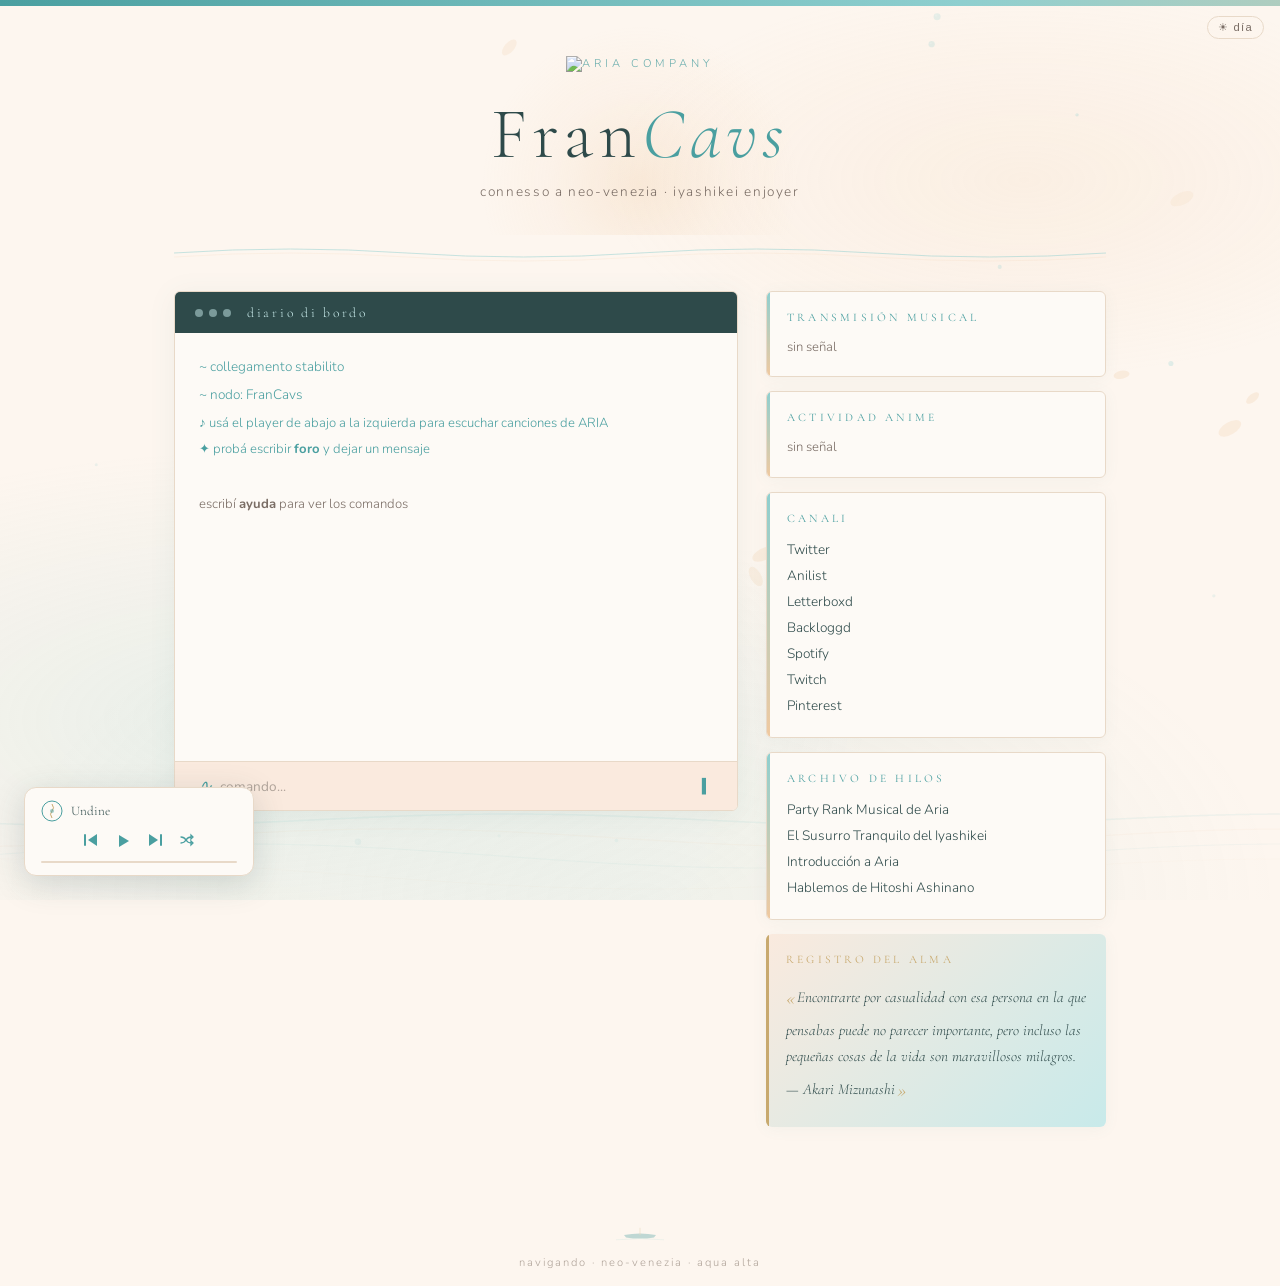
==== index.html @ 3703941d "Versión 1.0.2" ====
<!DOCTYPE html>
<html lang="es">
<head>
<meta charset="UTF-8">
<meta name="viewport" content="width=device-width, initial-scale=1.0">
<title>FranCavs — Neo-Venezia</title>
<link rel="preconnect" href="https://fonts.googleapis.com">
<link rel="preconnect" href="https://fonts.gstatic.com" crossorigin>
<link href="https://fonts.googleapis.com/css2?family=Cormorant+Garamond:ital,wght@0,300;0,400;1,300;1,400&family=Nunito:wght@300;400;600&display=swap" rel="stylesheet">
<style>
/* ── JSONBIN CONFIG (llenala antes de subir) ──────────────────
   1. Creá cuenta en jsonbin.io
   2. Creá un bin con contenido inicial: {"mensajes":[]}
   3. Pegá tu Master Key y el Bin ID abajo
   ─────────────────────────────────────────────────────────── */

/* ── TOKENS ─────────────────────────────────────────────────── */
:root {
  --aqua:       #8ecfcf;
  --aqua-light: #c8eaea;
  --aqua-deep:  #4a9fa0;
  --peach:      #f0c9a0;
  --peach-soft: #faeade;
  --cream:      #fdf6ef;
  --sand:       #e8d9c8;
  --warm-white: #fdfaf6;
  --text:       #3d3530;
  --text-soft:  #7a6d65;
  --text-faint: #b0a49a;
  --gondola:    #2e4a4a;
  --gold:       #c8a96e;

  /* día/noche — se sobreescriben por JS */
  --bg-body:    #fdf6ef;
  --bg-overlay-a: rgba(142,207,207,0.18);
  --bg-overlay-b: rgba(240,201,160,0.15);
  --bg-overlay-c: rgba(142,207,207,0.12);
}
body.noche {
  --cream:      #0d1b2e;
  --warm-white: #112240;
  --sand:       #1e3a5f;
  --peach-soft: #0f1e33;
  --text:       #e8f4f8;
  --text-soft:  #a8cfe0;
  --text-faint: #5a90b8;
  --gondola:    #071525;
  --aqua:       #64b8d4;
  --aqua-light: #9dd4e8;
  --aqua-deep:  #4aa8c8;
  --peach:      #d4a87a;
  --gold:       #d4b06a;
  --bg-overlay-a: rgba(13,50,100,0.4);
  --bg-overlay-b: rgba(8,30,60,0.35);
  --bg-overlay-c: rgba(5,20,50,0.3);
}

*, *::before, *::after { box-sizing: border-box; margin: 0; padding: 0; }
html { scroll-behavior: smooth; }

body {
  background: var(--cream);
  color: var(--text);
  font-family: 'Nunito', sans-serif;
  font-weight: 300;
  min-height: 100vh;
  overflow-x: hidden;
  position: relative;
  transition: background 1.5s ease, color 1.5s ease;
}
body::before {
  content: "";
  position: fixed; inset: 0;
  background:
    radial-gradient(ellipse 80% 50% at 20% 80%, var(--bg-overlay-a) 0%, transparent 60%),
    radial-gradient(ellipse 60% 40% at 80% 20%, var(--bg-overlay-b) 0%, transparent 55%),
    radial-gradient(ellipse 100% 80% at 50% 100%, var(--bg-overlay-c) 0%, transparent 50%);
  pointer-events: none;
  z-index: 0;
  transition: background 1.5s ease;
}

/* ── PARTICLES ──────────────────────────────────────────────── */
#particleCanvas {
  position: fixed; inset: 0;
  pointer-events: none; z-index: 1;
}

/* ── BOOT ───────────────────────────────────────────────────── */
#boot {
  position: fixed; inset: 0;
  background: var(--gondola);
  z-index: 9999;
  display: flex; flex-direction: column;
  align-items: center; justify-content: center; gap: 24px;
  transition: opacity 1.2s ease;
}
#boot.fade-out { opacity: 0; pointer-events: none; }
.boot-gondola { width: 120px; opacity: 0; animation: floatIn 1s ease 0.3s forwards; }
.boot-text {
  color: var(--aqua-light);
  font-family: 'Cormorant Garamond', serif;
  font-size: 1.1rem; letter-spacing: 0.3em; text-transform: lowercase;
  opacity: 0; animation: floatIn 1s ease 0.8s forwards;
}
.boot-sub {
  color: var(--peach); font-family: 'Nunito', sans-serif;
  font-size: 0.75rem; letter-spacing: 0.2em;
  opacity: 0; animation: floatIn 1s ease 1.2s forwards;
}
@keyframes floatIn {
  from { opacity:0; transform: translateY(12px); }
  to   { opacity:1; transform: translateY(0); }
}

/* ── TOP BAR ────────────────────────────────────────────────── */
.canal-top {
  position: fixed; top: 0; left: 0; right: 0; height: 6px; z-index: 100;
  background: linear-gradient(90deg, var(--aqua-deep), var(--aqua), var(--peach), var(--aqua), var(--aqua-deep));
  background-size: 300% 100%; animation: shimmer 8s ease infinite;
}
@keyframes shimmer { 0%{background-position:0% 50%} 50%{background-position:100% 50%} 100%{background-position:0% 50%} }

/* ── SIESTA OVERLAY ─────────────────────────────────────────── */
#siesta-overlay {
  position: fixed; inset: 0; background: var(--gondola);
  opacity: 0; pointer-events: none; transition: opacity 2s; z-index: 9998;
}

/* ── MUSIC PLAYER (flotante) ────────────────────────────────── */
#music-player {
  position: fixed;
  bottom: 24px; left: 24px;
  z-index: 500;
  background: var(--warm-white);
  border: 1px solid var(--sand);
  border-radius: 12px;
  box-shadow: 0 8px 32px rgba(46,74,74,0.18);
  padding: 12px 16px;
  width: 230px;
  transition: box-shadow 0.3s, background 1.5s ease, border-color 1.5s ease;
}

.mp-title-row {
  display: flex; align-items: center; gap: 8px; margin-bottom: 8px;
}
.mp-logo {
  width: 22px; height: 22px; flex-shrink: 0;
}
.mp-song-name {
  font-family: 'Cormorant Garamond', serif;
  font-size: 0.82rem; color: var(--gondola);
  white-space: nowrap; overflow: hidden; text-overflow: ellipsis;
  flex: 1;
  transition: color 1.5s ease;
}
.mp-controls {
  display: flex; align-items: center; justify-content: center; gap: 10px;
}
.mp-btn {
  background: none; border: none; cursor: pointer;
  color: var(--aqua-deep); font-size: 1rem; padding: 2px 4px;
  transition: color 0.2s, transform 0.15s;
  line-height: 1;
}
.mp-btn:hover { color: var(--gondola); transform: scale(1.15); }
#mp-play-btn { font-size: 1.2rem; }

.mp-progress {
  margin-top: 8px;
  height: 2px; background: var(--sand); border-radius: 2px; overflow: hidden;
}
.mp-progress-bar {
  height: 100%; background: linear-gradient(90deg, var(--aqua-deep), var(--peach));
  width: 0%; transition: width 0.5s linear;
}

body.noche #lastfm span,
body.noche #anilist span { color: #e8f4f8 !important; }
body.noche .mp-song-name { color: #e8f4f8; }

/* ── WRAPPER ────────────────────────────────────────────────── */
.wrapper {
  position: relative; z-index: 2;
  max-width: 980px; margin: 0 auto; padding: 0 24px 60px;
}

/* ── HEADER ─────────────────────────────────────────────────── */
header {
  text-align: center; padding: 56px 0 28px;
  position: relative; overflow: hidden;
}
header::after {
  content: ""; position: absolute; top: 10%; left: 50%;
  width: 320px; height: 320px; transform: translateX(-50%);
  background: radial-gradient(ellipse, rgba(240,201,160,0.28) 0%, rgba(240,201,160,0.08) 40%, transparent 70%);
  border-radius: 50%; animation: flare 6s ease-in-out infinite; pointer-events: none;
}
@keyframes flare {
  0%,100% { opacity:0.6; transform:translateX(-50%) scale(1); }
  50%      { opacity:1;   transform:translateX(-50%) scale(1.12); }
}
.header-eyebrow {
  font-size: 0.7rem; letter-spacing: 0.35em; color: var(--aqua-deep);
  text-transform: uppercase; margin-bottom: 10px;
  position: relative; z-index: 1;
  display: flex; align-items: center; justify-content: center; gap: 10px;
}
/* Aria Company SVG logo inline */
.aria-logo { width: 20px; height: 20px; flex-shrink: 0; }

header h1 {
  font-family: 'Cormorant Garamond', serif;
  font-weight: 300; font-size: clamp(2.8rem,7vw,4.5rem);
  letter-spacing: 0.08em; color: var(--gondola); line-height: 1;
  position: relative; z-index: 1;
  transition: color 1.5s ease;
}
header h1 span { color: var(--aqua-deep); font-style: italic; }

.header-sub {
  margin-top: 12px; font-size: 0.85rem; color: var(--text-soft);
  letter-spacing: 0.12em; position: relative; z-index: 1;
  transition: color 1.5s ease;
}

body.noche header h1 { color: #e8f4f8; }
body.noche header h1 span { color: var(--aqua); }
body.noche .box-content,
body.noche .box a,
body.noche .box-title { color: #e8f4f8; }
body.noche .box a { color: #c8e8f8; }
body.noche .box a:hover { color: var(--aqua-light); }
body.noche .quote-text { color: #e8f4f8; }
body.noche .log-output { color: #e8f4f8; }
body.noche #terminal-input { color: #e8f4f8; }

/* modo día/noche toggle */
#theme-toggle {
  position: fixed; top: 16px; right: 16px; z-index: 200;
  background: none; border: 1px solid var(--sand); border-radius: 20px;
  padding: 4px 10px; cursor: pointer; font-size: 0.7rem;
  letter-spacing: 0.12em; color: var(--text-soft);
  transition: all 0.3s ease;
}
#theme-toggle:hover { border-color: var(--aqua-deep); color: var(--aqua-deep); }

#contador {
  margin-top: 6px; font-size: 0.68rem; color: var(--text-faint);
  letter-spacing: 0.18em; position: relative; z-index: 1;
}

/* ── WAVE DIVIDER ───────────────────────────────────────────── */
.wave-divider { width:100%; overflow:hidden; line-height:0; margin:8px 0; opacity:0.5; }

/* ── MAIN LAYOUT ────────────────────────────────────────────── */
.main-grid {
  display: grid; grid-template-columns: 1fr 340px;
  gap: 28px; margin-top: 28px; align-items: start;
}
@media (max-width: 720px) { .main-grid { grid-template-columns: 1fr; } }

/* ── TERMINAL ───────────────────────────────────────────────── */
.gondola-log {
  background: var(--warm-white); border: 1px solid var(--sand);
  border-radius: 6px; overflow: hidden;
  box-shadow: 0 4px 28px rgba(78,130,130,0.08);
  display: flex; flex-direction: column; height: 520px;
  transition: box-shadow 0.3s, background 1.5s ease, border-color 1.5s ease;
}
.gondola-log:hover { box-shadow: 0 8px 40px rgba(74,159,160,0.16); }

.log-header {
  background: var(--gondola); padding: 12px 20px;
  display: flex; align-items: center; gap: 10px; flex-shrink: 0;
}
.log-header-dots { display:flex; gap:6px; }
.log-header-dots span {
  width:8px; height:8px; border-radius:50%;
  background: var(--aqua-light); opacity:0.5;
}
.log-header-title {
  font-family: 'Cormorant Garamond', serif; color: var(--aqua-light);
  font-size: 0.85rem; letter-spacing: 0.2em; margin-left: 6px;
}

.log-output {
  flex:1; padding:20px 24px; overflow-y:auto;
  font-family: 'Nunito', sans-serif; font-size:0.85rem; line-height:1.8;
  color: var(--text); scroll-behavior:smooth;
  scrollbar-width:thin; scrollbar-color: var(--aqua) transparent;
  transition: color 1.5s ease;
}
.log-output::-webkit-scrollbar { width:5px; }
.log-output::-webkit-scrollbar-track { background:transparent; }
.log-output::-webkit-scrollbar-thumb { background:var(--aqua); border-radius:10px; }
.log-output p { margin:0; padding:2px 0; }
.log-output .prompt-line { color: var(--aqua-deep); }
.log-output .cmd-echo    { color: var(--text-soft); font-style:italic; }

.log-input-row {
  padding:14px 24px; border-top:1px solid var(--sand);
  display:flex; align-items:center; gap:8px;
  background: var(--peach-soft); flex-shrink:0;
  transition: background 1.5s ease, border-color 1.5s ease;
}
.log-prompt-sign {
  color: var(--aqua-deep); font-family:'Cormorant Garamond',serif;
  font-size:1rem; font-style:italic; user-select:none;
}
#terminal-input {
  background:transparent; border:none; outline:none;
  color:var(--text); font-family:'Nunito',sans-serif; font-size:0.85rem; flex:1;
  transition: color 1.5s ease;
}
#terminal-input::placeholder { color:var(--text-faint); }
.cursor { color:var(--aqua-deep); animation:blink 1.2s step-end infinite; font-size:0.9rem; }
@keyframes blink { 0%,100%{opacity:1} 50%{opacity:0} }

/* ── FORO MODAL ─────────────────────────────────────────────── */
#foro-modal {
  position: fixed; inset: 0; z-index: 800;
  background: rgba(46,74,74,0.6); backdrop-filter: blur(4px);
  display: flex; align-items: center; justify-content: center;
  opacity: 0; pointer-events: none; transition: opacity 0.3s ease;
}
#foro-modal.open { opacity: 1; pointer-events: all; }
.foro-box {
  background: var(--warm-white); border: 1px solid var(--sand);
  border-radius: 8px; width: min(560px, 92vw);
  max-height: 80vh; max-height: 80dvh;
  display: flex; flex-direction: column;
  box-shadow: 0 16px 48px rgba(46,74,74,0.25);
  overflow: hidden;
  transition: background 1.5s ease, border-color 1.5s ease;
}
.foro-header {
  background: var(--gondola); padding: 14px 20px;
  display: flex; align-items: center; justify-content: space-between;
}
.foro-header-title {
  font-family: 'Cormorant Garamond', serif; color: var(--aqua-light);
  font-size: 0.9rem; letter-spacing: 0.2em;
}
.foro-close {
  background: none; border: none; color: var(--aqua-light);
  cursor: pointer; font-size: 1.1rem; opacity: 0.7;
  transition: opacity 0.2s;
}
.foro-close:hover { opacity: 1; }
.foro-messages {
  flex: 1; overflow-y: auto; padding: 16px 20px;
  scrollbar-width: thin; scrollbar-color: var(--aqua) transparent;
}
.foro-msg {
  padding: 10px 0; border-bottom: 1px dashed var(--sand);
  animation: floatIn 0.4s ease;
}
.foro-msg:last-child { border-bottom: none; }
.foro-msg-name {
  font-family: 'Cormorant Garamond', serif; font-size: 0.78rem;
  color: var(--aqua-deep); letter-spacing: 0.15em; margin-bottom: 3px;
}
.foro-msg-text { font-size: 0.84rem; color: var(--text); line-height: 1.6; }
.foro-msg-time { font-size: 0.68rem; color: var(--text-faint); margin-top: 3px; }
.foro-input-area {
  padding: 14px 20px; border-top: 1px solid var(--sand);
  background: var(--peach-soft); flex-shrink: 0;
  transition: background 1.5s ease;
}
.foro-input-row { display: flex; gap: 8px; margin-bottom: 8px; }
.foro-input {
  background: var(--warm-white); border: 1px solid var(--sand);
  border-radius: 4px; padding: 6px 10px; font-family: 'Nunito', sans-serif;
  font-size: 0.82rem; color: var(--text); outline: none;
  transition: border-color 0.2s, background 1.5s ease, color 1.5s ease;
}
.foro-input:focus { border-color: var(--aqua-deep); }
#foro-nombre { width: 120px; flex-shrink: 0; }
#foro-texto  { flex: 1; }
.foro-send {
  background: var(--gondola); color: var(--aqua-light);
  border: none; border-radius: 4px; padding: 6px 14px;
  font-family: 'Nunito', sans-serif; font-size: 0.8rem;
  cursor: pointer; transition: background 0.2s;
}
.foro-send:hover { background: var(--aqua-deep); }
.foro-hint { font-size: 0.68rem; color: var(--text-faint); letter-spacing: 0.1em; }

/* ── FORO MOBILE FIXES ──────────────────────────────────────── */
@media (max-width: 600px) {
  #foro-modal { padding: 16px; }
  .foro-box {
    width: 100%;
    max-height: 88vh; max-height: 88dvh;
  }
  .foro-input-row { flex-direction: column; gap: 6px; }
  #foro-nombre { width: 100%; }
  #foro-texto  { width: 100%; }
  .foro-send { width: 100%; padding: 8px 14px; }
  .foro-messages { padding: 14px 16px; }
  .foro-input-area { padding: 12px 16px; }
}

/* ── RIGHT PANEL ────────────────────────────────────────────── */
.panel { display:flex; flex-direction:column; gap:14px; }
.box {
  background: var(--warm-white); border:1px solid var(--sand);
  border-radius:6px; padding:18px 20px;
  box-shadow: 0 2px 16px rgba(78,130,130,0.06);
  position:relative; overflow:hidden;
  transition: transform 0.25s ease, box-shadow 0.25s ease, background 1.5s ease, border-color 1.5s ease;
}
.box:hover { transform:translateY(-3px); box-shadow:0 10px 32px rgba(74,159,160,0.14); }
.box::before {
  content:""; position:absolute; left:0; top:0; bottom:0; width:3px;
  background: linear-gradient(to bottom, var(--aqua), var(--peach));
  transition: width 0.25s ease;
}
.box:hover::before { width:5px; }
.box-title {
  font-family:'Cormorant Garamond',serif; font-weight:400;
  font-size:0.72rem; letter-spacing:0.28em; text-transform:uppercase;
  color:var(--aqua-deep); margin-bottom:12px;
}
.box a {
  color:var(--gondola); text-decoration:none; font-size:0.85rem;
  display:block; padding:3px 0; border-bottom:1px dashed transparent;
  transition: border-color 0.25s, color 0.25s, padding-left 0.2s;
}
.box a:hover { color:var(--aqua-deep); border-bottom-color:var(--aqua-light); padding-left:4px; }
.box-content { font-size:0.82rem; color:var(--text-soft); line-height:1.7; transition: color 1.5s ease; }
#lastfm img, #anilist img {
  max-width:56px; border-radius:3px; margin-bottom:8px;
  display:block; border:1px solid var(--sand);
}
.quote-box { background: linear-gradient(135deg, var(--peach-soft), var(--aqua-light)); border:none; }
.quote-box::before { background: var(--gold); }
.quote-text {
  font-family:'Cormorant Garamond',serif; font-style:italic;
  font-size:0.95rem; line-height:1.75; color:var(--gondola);
  opacity:0; animation: quoteFade 1.2s ease 0.5s forwards;
  transition: color 1.5s ease;
  display: block;
  word-break: break-word;
  white-space: normal;
}
@keyframes quoteFade { from{opacity:0;transform:translateY(6px)} to{opacity:1;transform:translateY(0)} }
.quote-text::before { content:"«"; font-size:1.4rem; color:var(--gold); margin-right:2px; vertical-align:-3px; }
.quote-text::after  { content:"»"; font-size:1.4rem; color:var(--gold); margin-left:2px;  vertical-align:-3px; }

/* ── WATER CANVAS ───────────────────────────────────────────── */
.ripple-canvas { position:fixed; bottom:0; left:0; width:100%; height:120px; pointer-events:none; z-index:0; opacity:0.5; }

/* ── FOOTER ─────────────────────────────────────────────────── */
footer {
  text-align:center; padding:32px 0 16px; font-size:0.7rem;
  color:var(--text-faint); letter-spacing:0.18em;
  position:relative; z-index:2; transition: color 1.5s ease;
}
footer svg { display:block; margin:0 auto 12px; opacity:0.35; }

/* ── CONTADOR ANIMADO ───────────────────────────────────────── */
#contador { margin-top:6px; font-size:0.68rem; color:var(--text-faint); letter-spacing:0.18em; position:relative; z-index:1; }
</style>
</head>
<body>

<div class="canal-top"></div>
<div id="siesta-overlay"></div>
<canvas id="particleCanvas"></canvas>
<button id="theme-toggle" title="modo día/noche">☀ día</button>

<!-- FORO MODAL -->
<div id="foro-modal">
  <div class="foro-box">
    <div class="foro-header">
      <span class="foro-header-title">libro de visitas — neo-venezia</span>
      <button class="foro-close" id="foro-close-btn">✕</button>
    </div>
    <div class="foro-messages" id="foro-messages">
      <p style="color:var(--text-faint);font-size:0.8rem;padding:12px 0;">cargando mensajes…</p>
    </div>
    <div class="foro-input-area">
      <div class="foro-input-row">
        <input class="foro-input" id="foro-nombre" placeholder="tu nombre…" maxlength="24">
        <input class="foro-input" id="foro-texto"  placeholder="dejá un mensaje en el canal…" maxlength="200">
        <button class="foro-send" id="foro-send-btn">enviar</button>
      </div>
      <div class="foro-hint">los mensajes son públicos · máx. 200 caracteres</div>
    </div>
  </div>
</div>

<!-- MUSIC PLAYER -->
<div id="music-player">
  <div class="mp-title-row">
    <svg class="mp-logo" viewBox="0 0 22 22" fill="none">
      <circle cx="11" cy="11" r="10" stroke="#4a9fa0" stroke-width="1"/>
      <path d="M11 4 Q14 8 11 11 Q8 14 11 18" stroke="#c8a96e" stroke-width="1" fill="none"/>
      <circle cx="11" cy="11" r="2" fill="#4a9fa0" opacity="0.5"/>
    </svg>
    <span class="mp-song-name" id="mp-song-name">—</span>
  </div>
  <div class="mp-controls">
    <button class="mp-btn" id="mp-prev-btn" title="anterior">
      <svg width="14" height="14" viewBox="0 0 14 14" fill="none">
        <rect x="0" y="1" width="2" height="12" rx="1" fill="currentColor"/>
        <path d="M13 1 L4 7 L13 13 Z" fill="currentColor"/>
      </svg>
    </button>
    <button class="mp-btn" id="mp-play-btn" title="play/pause">
      <svg id="mp-play-icon" width="14" height="14" viewBox="0 0 14 14" fill="none">
        <path d="M3 1 L13 7 L3 13 Z" fill="currentColor"/>
      </svg>
    </button>
    <button class="mp-btn" id="mp-next-btn" title="siguiente">
      <svg width="14" height="14" viewBox="0 0 14 14" fill="none">
        <rect x="12" y="1" width="2" height="12" rx="1" fill="currentColor"/>
        <path d="M1 1 L10 7 L1 13 Z" fill="currentColor"/>
      </svg>
    </button>
    <button class="mp-btn" id="mp-rand-btn" title="aleatorio">
      <svg width="14" height="14" viewBox="0 0 14 14" fill="none">
        <path d="M1 4 Q4 4 6 7 Q8 10 11 10 L11 12 L13 10 L11 8 L11 10" stroke="currentColor" stroke-width="1.3" fill="none" stroke-linecap="round"/>
        <path d="M1 10 Q4 10 6 7 Q8 4 11 4 L11 6 L13 4 L11 2 L11 4" stroke="currentColor" stroke-width="1.3" fill="none" stroke-linecap="round"/>
      </svg>
    </button>
  </div>
  <div class="mp-progress"><div class="mp-progress-bar" id="mp-progress-bar"></div></div>
</div>

<!-- BOOT -->
<div id="boot">
  <svg class="boot-gondola" viewBox="0 0 120 60" fill="none">
    <path d="M10 40 Q60 20 110 40" stroke="#8ecfcf" stroke-width="1.5" fill="none"/>
    <path d="M20 40 Q60 32 100 40 L95 46 Q60 52 25 46 Z" fill="#4a9fa0" opacity="0.7"/>
    <line x1="60" y1="15" x2="60" y2="40" stroke="#c8a96e" stroke-width="1.2"/>
    <path d="M0 52 Q30 48 60 52 Q90 56 120 52" stroke="#8ecfcf" stroke-width="0.8" fill="none" opacity="0.5"/>
    <path d="M0 58 Q30 54 60 58 Q90 62 120 58" stroke="#8ecfcf" stroke-width="0.5" fill="none" opacity="0.3"/>
  </svg>
  <div class="boot-text">neo-venezia</div>
  <div class="boot-sub">acqua alta · collegamento in corso…</div>
</div>

<canvas class="ripple-canvas" id="waterCanvas"></canvas>

<div class="wrapper">
  <header>
    <div class="header-eyebrow">
      <img src="https://files.catbox.moe/u4au3i.png" alt="Aria Company" style="height:32px; width:auto; opacity:0.85;">
    </div>
    <h1>Fran<span>Cavs</span></h1>
    <div class="header-sub">connesso a neo-venezia · iyashikei enjoyer</div>
    <div id="contador"></div>
  </header>

  <div class="wave-divider">
    <svg viewBox="0 0 960 20" preserveAspectRatio="none" style="width:100%;height:20px;">
      <path d="M0,10 Q120,2 240,10 Q360,18 480,10 Q600,2 720,10 Q840,18 960,10" stroke="#8ecfcf" stroke-width="1" fill="none"/>
      <path d="M0,14 Q120,6 240,14 Q360,22 480,14 Q600,6 720,14 Q840,22 960,14" stroke="#f0c9a0" stroke-width="0.5" fill="none" opacity="0.6"/>
    </svg>
  </div>

  <div class="main-grid">
    <!-- TERMINAL -->
    <div class="gondola-log">
      <div class="log-header">
        <div class="log-header-dots"><span></span><span></span><span></span></div>
        <div class="log-header-title">diario di bordo</div>
      </div>
      <div class="log-output" id="terminal-output">
        <p class="prompt-line">~ collegamento stabilito</p>
        <p class="prompt-line">~ nodo: FranCavs</p>
        <p class="box-content" style="color:var(--aqua-deep);">♪ usá el player de abajo a la izquierda para escuchar canciones de ARIA</p>
        <p class="box-content" style="color:var(--aqua-deep);">✦ probá escribir <strong>foro</strong> y dejar un mensaje</p>
        <p>&nbsp;</p>
        <p class="box-content">escribí <strong>ayuda</strong> para ver los comandos</p>
        <p>&nbsp;</p>
      </div>
      <div class="log-input-row">
        <span class="log-prompt-sign">∿</span>
        <input id="terminal-input" placeholder="comando...">
        <span class="cursor">▍</span>
      </div>
    </div>

    <!-- PANEL -->
    <div class="panel">
      <div class="box">
        <div class="box-title">transmisión musical</div>
        <div id="lastfm" class="box-content">conectando…</div>
      </div>
      <div class="box">
        <div class="box-title">actividad anime</div>
        <div id="anilist" class="box-content">consultando…</div>
      </div>
      <div class="box">
        <div class="box-title">canali</div>
        <a href="https://x.com/francavs__" target="_blank" rel="noopener">Twitter</a>
        <a href="https://anilist.co/user/FranCavs/" target="_blank" rel="noopener">Anilist</a>
        <a href="https://boxd.it/ewS2r" target="_blank" rel="noopener">Letterboxd</a>
        <a href="https://backloggd.com/u/FranCavs/" target="_blank" rel="noopener">Backloggd</a>
        <a href="https://open.spotify.com/user/tpmais9eyg4hq6p5yawc0fcw8" target="_blank" rel="noopener">Spotify</a>
        <a href="https://www.twitch.tv/francavs" target="_blank" rel="noopener">Twitch</a>
        <a href="https://ar.pinterest.com/francavs12/" target="_blank" rel="noopener">Pinterest</a>
      </div>
      <div class="box">
        <div class="box-title">archivo de hilos</div>
        <a href="https://x.com/francavs__/status/2004990668310192165?s=20" target="_blank" rel="noopener">Party Rank Musical de Aria</a>
        <a href="https://x.com/francavs__/status/1926680806388388339?s=20" target="_blank" rel="noopener">El Susurro Tranquilo del Iyashikei</a>
        <a href="https://x.com/francavs__/status/1820126569328939041?s=20" target="_blank" rel="noopener">Introducción a Aria</a>
        <a href="https://x.com/francavs__/status/1769431552872612158?s=20" target="_blank" rel="noopener">Hablemos de Hitoshi Ashinano</a>
      </div>
      <div class="box quote-box">
        <div class="box-title" style="color:var(--gold);">registro del alma</div>
        <div class="quote-text" id="mensaje"></div>
      </div>
    </div>
  </div>
</div>

<footer>
  <svg width="48" height="24" viewBox="0 0 120 60">
    <path d="M20 40 Q60 32 100 40 L95 46 Q60 52 25 46 Z" fill="#4a9fa0"/>
    <line x1="60" y1="22" x2="60" y2="40" stroke="#c8a96e" stroke-width="1.5"/>
    <path d="M0 52 Q60 46 120 52" stroke="#8ecfcf" stroke-width="1" fill="none"/>
  </svg>
  navigando · neo-venezia · aqua alta
</footer>

<script>
/* ══════════════════════════════════════════════════════════════
   JSONBIN CONFIG — reemplazá con tus datos
   1. Creá cuenta en jsonbin.io
   2. Creá un bin con: {"mensajes":[]}
   3. Pegá tu API key y Bin ID acá abajo
   ══════════════════════════════════════════════════════════════ */
const JSONBIN_KEY = "$2a$10$uCQpcIPVTaFgb/QJFkmf9uQvGRy7zaM1PtTDA8Z/CJ0guRF0tWHkG";
const JSONBIN_BIN = "6a2b5c5df5f4af5e29e35b6b";

/* ── FORZAR SCROLL ARRIBA AL CARGAR ──────────────────────────── */
window.scrollTo(0, 0);
window.addEventListener("load", () => window.scrollTo(0, 0));

/* ── BOOT ──────────────────────────────────────────────────── */
setTimeout(() => {
  const boot = document.getElementById("boot");
  boot.classList.add("fade-out");
  setTimeout(() => {
    boot.style.display = "none";
    window.scrollTo(0, 0);
    // foco manual sin que el navegador haga scroll hacia el input
    document.getElementById("terminal-input")?.focus({ preventScroll: true });
  }, 1300);
}, 2200);

/* ── MODO DÍA/NOCHE ────────────────────────────────────────── */
const themeBtn = document.getElementById("theme-toggle");
let isNoche = false;

function applyTheme(noche) {
  isNoche = noche;
  document.body.classList.toggle("noche", noche);
  themeBtn.textContent = noche ? "☽ noche" : "☀ día";
  localStorage.setItem("tema","" + noche);
}
// auto según hora
const horaActual = new Date(new Date().toLocaleString("en-US",{timeZone:"Europe/Rome"})).getHours();
const savedTema = localStorage.getItem("tema");
if(savedTema !== null) applyTheme(savedTema === "true");
else applyTheme(horaActual >= 20 || horaActual < 7);

themeBtn.addEventListener("click", () => applyTheme(!isNoche));

/* ── PARTICLES ─────────────────────────────────────────────── */
(function(){
  const canvas = document.getElementById("particleCanvas");
  const ctx = canvas.getContext("2d");
  let W, H;
  function resize(){ W = canvas.width = window.innerWidth; H = canvas.height = window.innerHeight; }
  resize(); window.addEventListener("resize", resize);
  const particles = [];
  for(let i=0; i<38; i++) particles.push(makeParticle(true));
  function makeParticle(random){
    const isPetal = Math.random()<0.35;
    return {
      x: random ? Math.random()*(W||innerWidth) : Math.random()*W,
      y: random ? Math.random()*(H||innerHeight) : H+20,
      r: isPetal ? 3+Math.random()*4 : 1.5+Math.random()*2.5,
      speed: 0.25+Math.random()*0.45, drift:(Math.random()-0.5)*0.35,
      opacity: 0.08+Math.random()*0.22, isPetal,
      angle: Math.random()*Math.PI*2, angleSpeed:(Math.random()-0.5)*0.012,
      color: isPetal ? "rgba(240,201,160," : "rgba(142,207,207,"
    };
  }
  function drawParticle(p){
    ctx.save(); ctx.globalAlpha = p.opacity;
    if(p.isPetal){
      ctx.translate(p.x,p.y); ctx.rotate(p.angle);
      ctx.beginPath(); ctx.ellipse(0,0,p.r*1.8,p.r*0.9,0,0,Math.PI*2);
      ctx.fillStyle = p.color+"1)"; ctx.fill();
    } else {
      ctx.beginPath(); ctx.arc(p.x,p.y,p.r,0,Math.PI*2);
      ctx.fillStyle = p.color+"1)"; ctx.fill();
      ctx.beginPath(); ctx.arc(p.x-p.r*0.3,p.y-p.r*0.3,p.r*0.35,0,Math.PI*2);
      ctx.fillStyle = "rgba(255,255,255,0.5)"; ctx.fill();
    }
    ctx.restore();
  }
  function tick(){
    ctx.clearRect(0,0,W,H);
    for(let i=0;i<particles.length;i++){
      const p=particles[i];
      p.y-=p.speed; p.x+=p.drift; p.angle+=p.angleSpeed;
      p.x+=Math.sin(p.y*0.015+i)*0.18;
      if(p.y<-20) particles[i]=makeParticle(false);
      drawParticle(p);
    }
    requestAnimationFrame(tick);
  }
  tick();
})();

/* ── WATER CANVAS ──────────────────────────────────────────── */
(function(){
  const canvas = document.getElementById("waterCanvas");
  const ctx = canvas.getContext("2d");
  let W, H;
  function resize(){ W=canvas.width=window.innerWidth; H=canvas.height=120; }
  resize(); window.addEventListener("resize",resize);
  let t=0;
  function draw(){
    ctx.clearRect(0,0,W,H);
    for(let i=0;i<4;i++){
      ctx.beginPath();
      const amp=6+i*3, freq=0.008-i*0.001, speed=0.012+i*0.004, yBase=40+i*18;
      for(let x=0;x<=W;x++){
        const y=yBase+amp*Math.sin(x*freq+t*speed+i*1.1);
        x===0?ctx.moveTo(x,y):ctx.lineTo(x,y);
      }
      ctx.strokeStyle = i%2===0 ? `rgba(142,207,207,${0.25-i*0.04})` : `rgba(240,201,160,${0.18-i*0.03})`;
      ctx.lineWidth = 1.5-i*0.2; ctx.stroke();
    }
    t++; requestAnimationFrame(draw);
  }
  draw();
})();

/* ── MUSIC PLAYER ──────────────────────────────────────────── */
const playlist = [
  { titulo: "Ashita, Yuuguremade",        url: "https://files.catbox.moe/ooqy08.mp3" },
  { titulo: "Barcarolle",                  url: "https://files.catbox.moe/grcg88.mp3" },
  { titulo: "Euforia",                     url: "https://files.catbox.moe/cpaysh.mp3" },
  { titulo: "Kami to Hairpin to Watashi",  url: "https://files.catbox.moe/igx3mi.mp3" },
  { titulo: "Kin no Nami Sen no Nami",     url: "https://files.catbox.moe/9r0smr.mp3" },
  { titulo: "Kokkoro",                     url: "https://files.catbox.moe/5ds4u3.mp3" },
  { titulo: "Lumis Eterne",                url: "https://files.catbox.moe/hyy0y4.mp3" },
  { titulo: "Natsu Machi",                 url: "https://files.catbox.moe/6oheui.mp3" },
  { titulo: "Rainbow",                     url: "https://files.catbox.moe/b7jhrq.mp3" },
  { titulo: "Smile Again",                 url: "https://files.catbox.moe/khh9j6.mp3" },
  { titulo: "Spirale",                     url: "https://files.catbox.moe/428x1c.mp3" },
  { titulo: "Symphony",                    url: "https://files.catbox.moe/t7cttp.mp3" },
  { titulo: "Undine",                      url: "https://files.catbox.moe/fh9ldk.mp3" },
  { titulo: "Yokogao",                     url: "https://files.catbox.moe/11q22y.mp3" },
  { titulo: "Zuntaka Pokoten Zuntakapon",  url: "https://files.catbox.moe/r01ccb.mp3" },
];

let mpIndex = 0;
let mpPlaying = false;
const audio = new Audio();
audio.volume = 0.55;

const mpPlayer   = document.getElementById("music-player");
const mpPlayBtn  = document.getElementById("mp-play-btn");
const mpPrevBtn  = document.getElementById("mp-prev-btn");
const mpNextBtn  = document.getElementById("mp-next-btn");
const mpRandBtn  = document.getElementById("mp-rand-btn");
const mpSongName = document.getElementById("mp-song-name");
const mpProgressBar = document.getElementById("mp-progress-bar");

function mpLoad(idx, autoplay=false){
  mpIndex = ((idx % playlist.length) + playlist.length) % playlist.length;
  audio.src = playlist[mpIndex].url;
  mpSongName.textContent = playlist[mpIndex].titulo;
  mpProgressBar.style.width = "0%";
  if(autoplay){
    audio.play(); mpPlaying=true;
    document.getElementById("mp-play-icon").innerHTML = ICON_PAUSE;
  } else {
    mpPlaying=false;
    document.getElementById("mp-play-icon").innerHTML = ICON_PLAY;
  }
}
const ICON_PLAY  = `<path d="M3 1 L13 7 L3 13 Z" fill="currentColor"/>`;
const ICON_PAUSE = `<rect x="2" y="1" width="3.5" height="12" rx="1" fill="currentColor"/><rect x="8.5" y="1" width="3.5" height="12" rx="1" fill="currentColor"/>`;

function mpTogglePlay(){
  if(mpPlaying){
    audio.pause(); mpPlaying=false;
    document.getElementById("mp-play-icon").innerHTML = ICON_PLAY;
  } else {
    audio.play(); mpPlaying=true;
    document.getElementById("mp-play-icon").innerHTML = ICON_PAUSE;
  }
}
mpLoad(Math.floor(Math.random() * playlist.length));

mpPlayBtn.addEventListener("click", mpTogglePlay);
mpPrevBtn.addEventListener("click", ()=> mpLoad(mpIndex-1, mpPlaying));
mpNextBtn.addEventListener("click", ()=> mpLoad(mpIndex+1, mpPlaying));
mpRandBtn.addEventListener("click", ()=>{
  let r; do { r=Math.floor(Math.random()*playlist.length); } while(r===mpIndex && playlist.length>1);
  mpLoad(r, mpPlaying);
});
audio.addEventListener("ended", ()=> mpLoad(mpIndex+1, true));
audio.addEventListener("timeupdate", ()=>{
  if(audio.duration) mpProgressBar.style.width = (audio.currentTime/audio.duration*100)+"%";
});

/* ── TERMINAL ──────────────────────────────────────────────── */
const input   = document.getElementById("terminal-input");
const output  = document.getElementById("terminal-output");
const baseHTML = output.innerHTML;

function addLine(html, cls=''){
  const p = document.createElement('p');
  if(cls) p.className = cls;
  p.innerHTML = html;
  output.appendChild(p);
  output.scrollTop = output.scrollHeight;
}
function spacer(){ addLine('&nbsp;'); }

input.addEventListener("keypress", function(e){
  if(e.key !== "Enter") return;
  const cmdOriginal = input.value.trim();
  if(!cmdOriginal){ input.value=""; return; }
  const cmd = cmdOriginal.toLowerCase();
  spacer();
  addLine(`∿ ${cmdOriginal}`, 'cmd-echo');
  spacer();

  switch(cmd){
    case "ayuda":
      addLine("── comandos disponibles ──────────────", 'prompt-line');
      addLine("  <span style='color:var(--aqua-deep)'>sobre</span>        · quién soy");
      addLine("  <span style='color:var(--aqua-deep)'>awawawa</span>      · invocar a akari");
      addLine("  <span style='color:var(--aqua-deep)'>foro</span>         · libro de visitas");
      addLine("  <span style='color:var(--aqua-deep)'>lluvia</span>       · acqua alta");
      addLine("  <span style='color:var(--aqua-deep)'>gondola</span>      · paseo por los canales");
      addLine("  <span style='color:var(--aqua-deep)'>siesta</span>       · descansar");
      addLine("  <span style='color:var(--aqua-deep)'>gato</span>         · miau");
      addLine("  <span style='color:var(--aqua-deep)'>mate</span>         · cebar un mate");
      addLine("  <span style='color:var(--aqua-deep)'>dia</span>          · modo día");
      addLine("  <span style='color:var(--aqua-deep)'>noche</span>        · modo noche");
      addLine("  <span style='color:var(--aqua-deep)'>limpiar</span>      · limpiar pantalla");
      addLine("──────────────────────────────────────", 'prompt-line');
      break;

    case "sobre":
      addLine("FranCavs", 'prompt-line');
      addLine("Adoro Aria con mi vida.");
      addLine("Me gusta el anime Iyashikei y el Slice of Life.");
      addLine("Soy hincha y socio de Vélez.");
      addLine("En mi twitter escribo sobre las historias que consumo.");
      break;

    case "mate": {
      const mates = [
        ["cebando…","listo. cuidado que quema."],
        ["cebando…","ta amargo hoy. carácter propio."],
        ["cebando…","salió con buena espuma. buen augurio."],
        ["cebando…","el primer mate siempre es del cebador. este es tuyo."],
        ["cebando…","temperatura perfecta. 79°C"],
      ];
      const m = mates[Math.floor(Math.random()*mates.length)];
      addLine(m[0], 'prompt-line');
      setTimeout(()=>addLine(m[1]), 900);
      break;
    }

    case "dia":
      applyTheme(false);
      addLine("~ amaneciendo en Neo-Venezia…", 'prompt-line');
      break;

    case "noche":
      applyTheme(true);
      addLine("~ cae la noche sobre los canales…", 'prompt-line');
      break;

    case "gato":
      addLine(["=^.^=","ฅ(≚ᄌ≚)ฅ","(=චᆽච=)","~(=^‥^)/","(^• ω •^)"][Math.floor(Math.random()*5)], 'prompt-line');
      break;

    case "awawawa": {
      const aud2 = new Audio("https://files.catbox.moe/o501zw.mp3");
      aud2.volume = 0.9; aud2.play().catch(()=>{});
      addLine("akari: awawawa~", 'prompt-line');
      addLine("<em>*las paredes del canal vibran suavemente*</em>");
      break;
    }

    case "siesta": {
      addLine("tomando una siesta en Neo-Venezia…", 'prompt-line');
      addLine("<em>el sonido de los remos se aleja poco a poco…</em>");
      const ov = document.getElementById("siesta-overlay");
      ov.style.opacity = "0.92";
      setTimeout(()=>{ ov.style.opacity="0"; }, 5000);
      break;
    }

    case "gondola": {
      const paseos = [
        ["embarcando en el muelle de Orange Planet…","el agua está calma esta tarde. reflejos dorados.","pasando bajo el Ponte dei Sospiri… silencio.","una gata blanca te mira desde la escalinata.","llegamos. ¿fue un buen paseo?"],
        ["neblina matinal sobre los canales.","apenas se escucha el chapoteo del remo.","una ventana iluminada. alguien toca el violín.","el aire huele a sal y madera mojada.","Neo-Venezia te recibe siempre."],
        ["el cielo está naranja. hora dorada.","los palacios se reflejan perfectos en el agua.","una bandada de palomas cruza sobre nosotros.","en el horizonte, las dos lunas de Aqua.","qué hermoso es vivir acá."],
        ["niebla espesa esta mañana. los canales desaparecen a 10 metros.","el remo apenas hace ruido. todo es silencio y agua.","una luz amarilla parpadea en una ventana alta.","alguien dejó flores en el muelle. no hay nadie.","fin del recorrido. o tal vez es el principio."],
      ];
      const p = paseos[Math.floor(Math.random()*paseos.length)];
      addLine("∿ iniciando ruta…", 'prompt-line');
      p.forEach((line,i)=>setTimeout(()=>addLine(line), i*950));
      break;
    }

    case "lluvia": {
      addLine("~ acqua alta iniciando…", 'prompt-line');
      const rainCanvas = document.createElement("canvas");
      rainCanvas.style.cssText = "position:fixed;inset:0;z-index:9990;pointer-events:none;";
      rainCanvas.width  = window.innerWidth;
      rainCanvas.height = window.innerHeight;
      document.body.appendChild(rainCanvas);
      const rc = rainCanvas.getContext("2d");
      const drops = Array.from({length: 120}, ()=>({
        x: Math.random() * rainCanvas.width,
        y: Math.random() * rainCanvas.height,
        speed: 3 + Math.random() * 5,
        len:   12 + Math.random() * 20,
        opacity: 0.15 + Math.random() * 0.45,
      }));
      let frame = 0;
      const maxFrames = 220;
      function drawRain(){
        rc.clearRect(0,0,rainCanvas.width,rainCanvas.height);
        rc.fillStyle = "rgba(10,30,50,0.06)";
        rc.fillRect(0,0,rainCanvas.width,rainCanvas.height);
        drops.forEach(d=>{
          rc.beginPath();
          rc.moveTo(d.x, d.y);
          rc.lineTo(d.x - 1, d.y + d.len);
          rc.strokeStyle = `rgba(142,207,207,${d.opacity})`;
          rc.lineWidth = 0.8;
          rc.stroke();
          if(d.y + d.len > rainCanvas.height - 40){
            rc.beginPath();
            rc.ellipse(d.x, rainCanvas.height - 20, 4, 1.5, 0, 0, Math.PI*2);
            rc.strokeStyle = `rgba(142,207,207,${d.opacity*0.4})`;
            rc.lineWidth = 0.6;
            rc.stroke();
          }
          d.y += d.speed;
          if(d.y > rainCanvas.height){ d.y = -d.len; d.x = Math.random()*rainCanvas.width; }
        });
        frame++;
        if(frame < maxFrames) requestAnimationFrame(drawRain);
        else {
          let alpha = 1;
          const fadeOut = setInterval(()=>{
            alpha -= 0.05;
            rainCanvas.style.opacity = Math.max(0, alpha);
            if(alpha <= 0){
              clearInterval(fadeOut);
              rainCanvas.remove();
              addLine("~ la lluvia pasó. Neo-Venezia brilla.", 'prompt-line');
            }
          }, 40);
        }
      }
      drawRain();
      break;
    }

    case "foro":
      abrirForo();
      addLine("~ abriendo libro de visitas…", 'prompt-line');
      break;

    case "limpiar":
      output.innerHTML = baseHTML;
      input.value = ""; return;

    default:
      addLine(`comando "<em>${cmdOriginal}</em>" no reconocido.`);
      addLine("escribí <strong>ayuda</strong> para ver la lista.");
  }
  spacer();
  input.value = "";
});

/* ── FORO (jsonbin) ────────────────────────────────────────── */
const foroModal  = document.getElementById("foro-modal");
const foroCerrar = document.getElementById("foro-close-btn");
const foroMsgs   = document.getElementById("foro-messages");
const foroNombre = document.getElementById("foro-nombre");
const foroTexto  = document.getElementById("foro-texto");
const foroSend   = document.getElementById("foro-send-btn");

function foroTime(ts){
  return new Date(ts).toLocaleString('es-AR',{day:'2-digit',month:'2-digit',hour:'2-digit',minute:'2-digit'});
}
function renderMensajes(lista){
  if(!lista.length){
    foroMsgs.innerHTML = '<p style="color:var(--text-faint);font-size:0.8rem;padding:12px 0;">todavía no hay mensajes. ¡sé el primero/a!</p>';
    return;
  }
  foroMsgs.innerHTML = lista.slice().reverse().map(m=>`
    <div class="foro-msg">
      <div class="foro-msg-name">${m.nombre}</div>
      <div class="foro-msg-text">${m.texto}</div>
      <div class="foro-msg-time">${foroTime(m.ts)}</div>
    </div>`).join("");
}

async function cargarForo(){
  if(JSONBIN_KEY==="TU_API_KEY_ACÁ"){
    foroMsgs.innerHTML='<p style="color:var(--text-faint);font-size:0.8rem;padding:12px 0;">configurá JSONBIN_KEY y JSONBIN_BIN en el código para activar el foro.</p>';
    return;
  }
  try {
    const r = await fetch(`https://api.jsonbin.io/v3/b/${JSONBIN_BIN}/latest`,{
      headers:{"X-Master-Key": JSONBIN_KEY}
    });
    const data = await r.json();
    renderMensajes(data.record.mensajes || []);
  } catch { foroMsgs.innerHTML='<p style="color:var(--text-faint);font-size:0.8rem;padding:8px 0;">error al cargar mensajes.</p>'; }
}

async function enviarMensaje(){
  const nombre = foroNombre.value.trim() || "anónimo";
  const texto  = foroTexto.value.trim();
  if(!texto) return;
  if(JSONBIN_KEY==="TU_API_KEY_ACÁ"){ alert("Configurá jsonbin primero."); return; }
  foroSend.textContent = "…";
  try {
    // leer estado actual
    const r1 = await fetch(`https://api.jsonbin.io/v3/b/${JSONBIN_BIN}/latest`,{
      headers:{"X-Master-Key":JSONBIN_KEY}
    });
    const data1 = await r1.json();
    const lista = data1.record.mensajes || [];
    lista.push({ nombre, texto, ts: Date.now() });
    // guardar
    await fetch(`https://api.jsonbin.io/v3/b/${JSONBIN_BIN}`,{
      method:"PUT",
      headers:{"Content-Type":"application/json","X-Master-Key":JSONBIN_KEY},
      body: JSON.stringify({ mensajes: lista })
    });
    foroTexto.value = "";
    renderMensajes(lista);
  } catch { alert("Error al enviar. Revisá la conexión."); }
  foroSend.textContent = "enviar";
}

function abrirForo(){
  foroModal.classList.add("open");
  cargarForo();
  // hint en el terminal
  setTimeout(()=>{
    addLine("~ libro de visitas abierto. dejá tu marca en el canal ✦", 'prompt-line');
    spacer();
  }, 200);
}
foroCerrar.addEventListener("click", ()=> foroModal.classList.remove("open"));
foroModal.addEventListener("click", e=>{ if(e.target===foroModal) foroModal.classList.remove("open"); });
foroSend.addEventListener("click", enviarMensaje);
foroTexto.addEventListener("keypress", e=>{ if(e.key==="Enter") enviarMensaje(); });

/* ── LASTFM ────────────────────────────────────────────────── */
async function getLastTrack(){
  try {
    const data = await fetch(`https://ws.audioscrobbler.com/2.0/?method=user.getrecenttracks&user=FranCavs12&api_key=2c7d6975c099f7f3f9bee35d245a3ddb&format=json&limit=1`).then(r=>r.json());
    const track=data.recenttracks.track[0];
    const playing=track["@attr"]?.nowplaying;
    let img = track.image[2]["#text"];
    // Last.fm devuelve este placeholder gris cuando no hay portada real — lo descartamos
    if(img && img.includes("2a96cbd8b46e442fc41c2b86b821562f")) img = "";
    document.getElementById("lastfm").innerHTML=
      `${img?`<img src="${img}" alt="">`:""}<span style="color:var(--gondola);font-size:0.88rem;">${track.artist["#text"]} — ${track.name}</span>${playing?`<br><span style="color:var(--aqua-deep);font-size:0.7rem;letter-spacing:.12em;">▶ reproduciendo ahora</span>`:""}`;
  } catch { document.getElementById("lastfm").textContent="sin señal"; }
}

/* ── ANILIST ────────────────────────────────────────────────── */
async function getAnime(){
  try {
    const query=`query{MediaListCollection(userName:"FranCavs",type:ANIME,sort:UPDATED_TIME_DESC){lists{entries{progress status updatedAt media{title{romaji}coverImage{medium}}}}}}`;
    const data=await fetch("https://graphql.anilist.co",{method:"POST",headers:{"Content-Type":"application/json"},body:JSON.stringify({query})}).then(r=>r.json());
    const lists = data.data.MediaListCollection.lists || [];
    const allEntries = lists.flatMap(l => l.entries);
    if(!allEntries.length) throw new Error("sin entradas");
    const entry = allEntries.reduce((latest, e) => (e.updatedAt > latest.updatedAt ? e : latest), allEntries[0]);
    const statusLabel = {
      CURRENT: "viendo", COMPLETED: "completado", PAUSED: "en pausa",
      DROPPED: "abandonado", PLANNING: "planeado", REPEATING: "re-viendo"
    }[entry.status] || "";
    document.getElementById("anilist").innerHTML=
      `${entry.media.coverImage.medium?`<img src="${entry.media.coverImage.medium}" alt="">`:""}<span style="color:var(--gondola);font-size:0.88rem;">${entry.media.title.romaji}</span><br><span style="font-size:0.76rem;color:var(--text-faint);">ep. ${entry.progress}${statusLabel?` · ${statusLabel}`:""}</span>`;
  } catch { document.getElementById("anilist").textContent="sin señal"; }
}

/* ── CONTADOR ANIMADO ───────────────────────────────────────── */
async function contador(){
  try {
    const data=await fetch("https://api.countapi.xyz/hit/francavs-node/visitas").then(r=>r.json());
    const target=data.value;
    const el=document.getElementById("contador");
    let current=Math.max(0,target-40);
    const step=()=>{
      current=Math.min(current+1,target);
      el.textContent=`navegantes en el canal: ${current}`;
      if(current<target) requestAnimationFrame(step);
    };
    step();
  } catch {}
}

/* ── QUOTE ──────────────────────────────────────────────────── */
const mensajes=[
"No quiero decir que era feliz en ese momento, diría que fui feliz en ese momento, justo como lo soy ahora. Miraré hacia adelante y encontraré una nueva felicidad en lugar de apegarme a los recuerdos dichosos del pasado y tener miedo de cambiar. — Akari Mizunashi",
"Cuando una chica cambia su peinado, cambia su forma de ver la vida. — Alicia Florence",
"No puedes tirar lo que es importante para ti. Se quedan guardados en lo más profundo de tu corazón. — Alicia Florence",
"Cuando escuchas todos los sonidos a tu alrededor, sientes que el día ha comenzado realmente. — Akari Mizunashi",
"Como un espejo que te refleja, la gente también reflejará tu corazón. Intenta sonreír, y seguro que todos los que están delante de ti sonreirán a tus espaldas. — Athena Glory",
"Ser capaz de encontrar tu alma gemela casi parece un milagro. ¿Pero no es acaso cada encuentro un milagro en sí mismo? — Akari Mizunashi",
"Si no fuera por vosotras, es posible que los aquí reunidos ni nos conociéramos. Este es el fruto de vuestros maravillosos encuentros. — Alicia Florence",
"¡Las ñoñerías están prohibidas! — Aika S. Granzchesta",
"Tienes la mayor riqueza de todas porque eliges ser feliz. — Alicia Florence",
"En vez de decir 'Aquellos fueron buenos tiempos', deberíamos decir 'Aquellos también fueron buenos tiempos'. — Akira E. Ferrari",
"Señorita experta de la felicidad. — Dueño del café Florian sobre Akari",
"El hecho de que hayan tantas cosas que tú no conozcas, significa que todavía quedan maravillas ahí afuera. — Alicia Florence",
"Cuando pasas por el filtro de Akari, ves cosas que nunca habías visto. Cosas que no parecen especiales empiezan a brillar. — Aika y Alice",
"Porque soy la aliada de Alice-chan. — Athena Glory",
"¿Me representa a mí, tal y como soy ahora? — Akari Mizunashi",
"¡Solo Alicia puede ser Alicia! No intentes ser otra persona. Tienes que convertirte en la mejor undine de Neo‑Venezia tú sola. — Akira E. Ferrari",
"A este planeta que me ha dado tantos encuentros irremplazables, y a esta ciudad que ha estado cuidando de mí, gracias. — Akari Mizunashi",
"¿Pero por ahora estará bien que me quede junto a esta persona, a la que quiero y aprecio tanto, solo por un poquito más? — Akari Mizunashi",
"Si no tienes algo, lo único que tienes que hacer es crearlo. ¿Ves? ¡Un precioso trébol de cuatro hojas! — Aika S. Granzchesta",
"Entre mentor y pupilo no hay gran diferencia. No puedo evitar ponerme en la piel de Akari‑chan y compartir finalmente su felicidad. — Alicia Florence",
"Quiero ver el mundo que se refleja en sus preciosos ojos azules junto a él. — Akino Ametsuchi",
"¿Ha oído hablar de las tres Hadas del Agua? Puede que no lo parezca, pero soy la aprendiz número uno de la Sirena. — Alice Carroll",
"Me alegro mucho de haberte conocido, mi Aquamarina. — Alicia Florence",
"Encontrarte por casualidad con esa persona en la que pensabas puede no parecer importante, pero incluso las pequeñas cosas de la vida son maravillosos milagros. — Akari Mizunashi",
"Puedes hacer tu propia magia y convertirte tú misma en la Bruja Befana. — Athena Glory",
"La tristeza o la soledad que sientes por una despedida indica lo importante que ha sido para ti. — Akari Mizunashi",
"Esta es una historia común, adaptada a personas comunes como nosotras. — Aika y Akira",
"—Te has esforzado mucho, aun siendo así de talentosa. —No es exactamente así. Tengo talento por todo lo que me esforcé. — Aika y Akira"
];
document.getElementById("mensaje").textContent=mensajes[Math.floor(Math.random()*mensajes.length)];

/* ── INIT ───────────────────────────────────────────────────── */
getLastTrack(); getAnime(); contador();
</script>
</body>
</html>
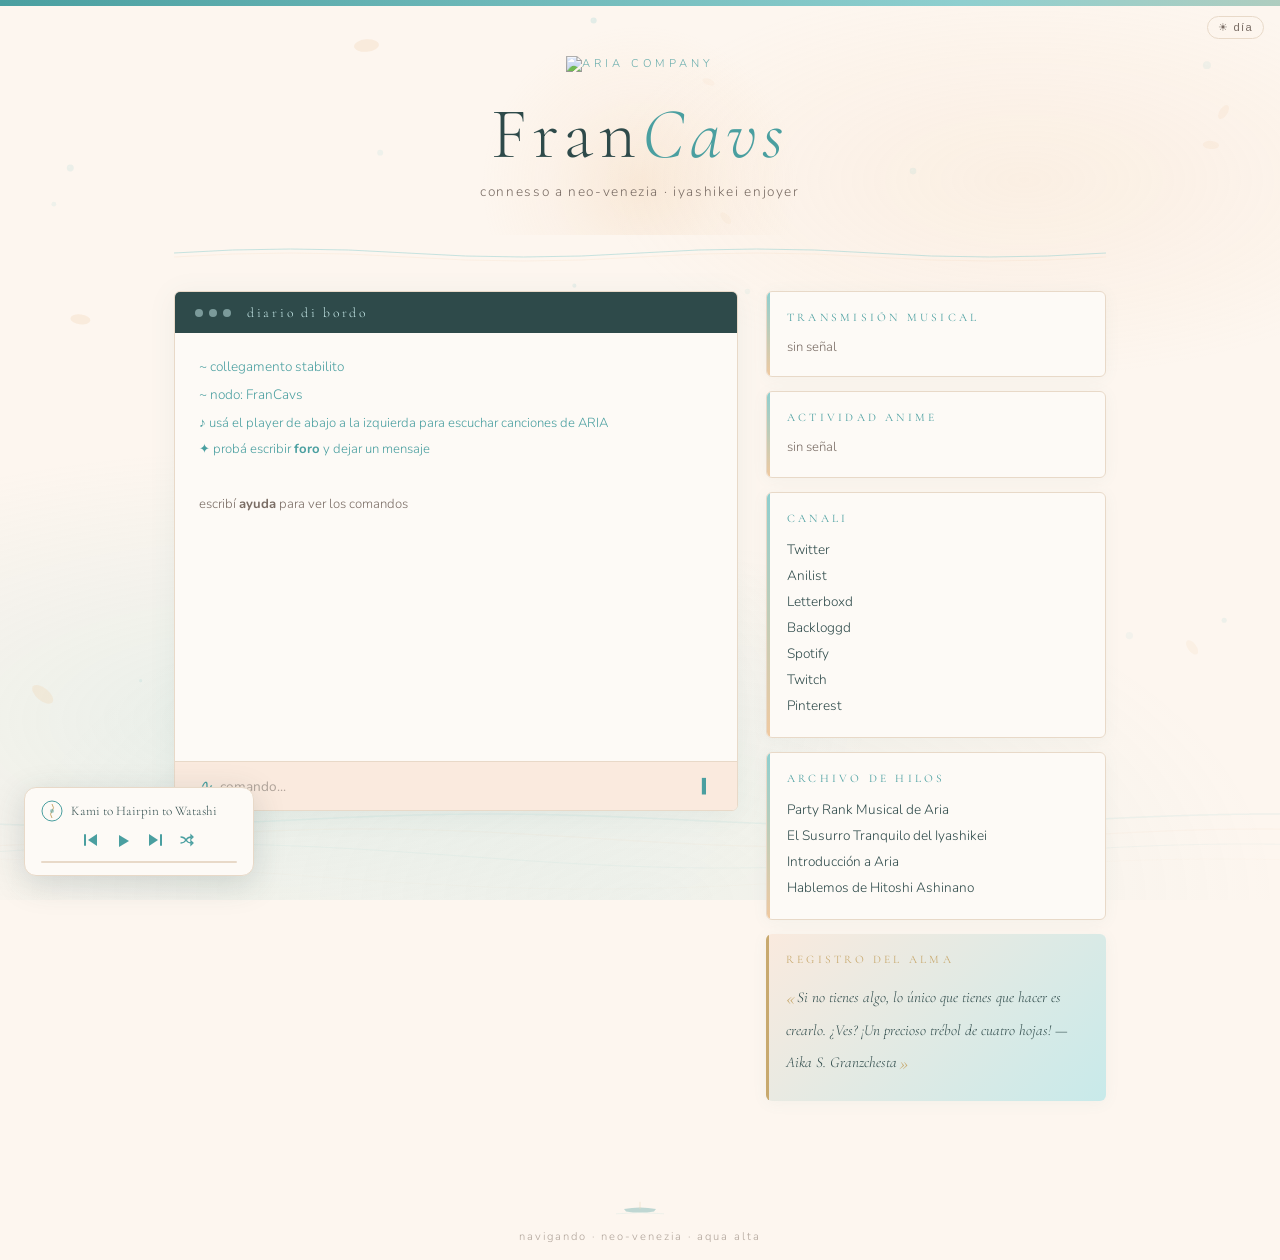
==== commit 6b4d0b76: "Versión 1.0.3, corregida Key" ====
--- a/index.html
+++ b/index.html
@@ -636,7 +636,7 @@
    2. Creá un bin con: {"mensajes":[]}
    3. Pegá tu API key y Bin ID acá abajo
    ══════════════════════════════════════════════════════════════ */
-const JSONBIN_KEY = "$2a$10$uCQpcIPVTaFgb/QJFkmf9uQvGRy7zaM1PtTDA8Z/CJ0guRF0tWHkG";
+const JSONBIN_KEY = "$2a$10$GJgOK55sfXcEy3fBglDztulrd1RMJfYQ4xd27QGKATUf2WtC1nJ/C";
 const JSONBIN_BIN = "6a2b5c5df5f4af5e29e35b6b";
 
 /* ── FORZAR SCROLL ARRIBA AL CARGAR ──────────────────────────── */
@@ -1029,7 +1029,7 @@
   }
   try {
     const r = await fetch(`https://api.jsonbin.io/v3/b/${JSONBIN_BIN}/latest`,{
-      headers:{"X-Master-Key": JSONBIN_KEY}
+      headers:{"X-Access-Key": JSONBIN_KEY}
     });
     const data = await r.json();
     renderMensajes(data.record.mensajes || []);
@@ -1045,7 +1045,7 @@
   try {
     // leer estado actual
     const r1 = await fetch(`https://api.jsonbin.io/v3/b/${JSONBIN_BIN}/latest`,{
-      headers:{"X-Master-Key":JSONBIN_KEY}
+      headers:{"X-Access-Key":JSONBIN_KEY}
     });
     const data1 = await r1.json();
     const lista = data1.record.mensajes || [];
@@ -1053,7 +1053,7 @@
     // guardar
     await fetch(`https://api.jsonbin.io/v3/b/${JSONBIN_BIN}`,{
       method:"PUT",
-      headers:{"Content-Type":"application/json","X-Master-Key":JSONBIN_KEY},
+      headers:{"Content-Type":"application/json","X-Access-Key":JSONBIN_KEY},
       body: JSON.stringify({ mensajes: lista })
     });
     foroTexto.value = "";
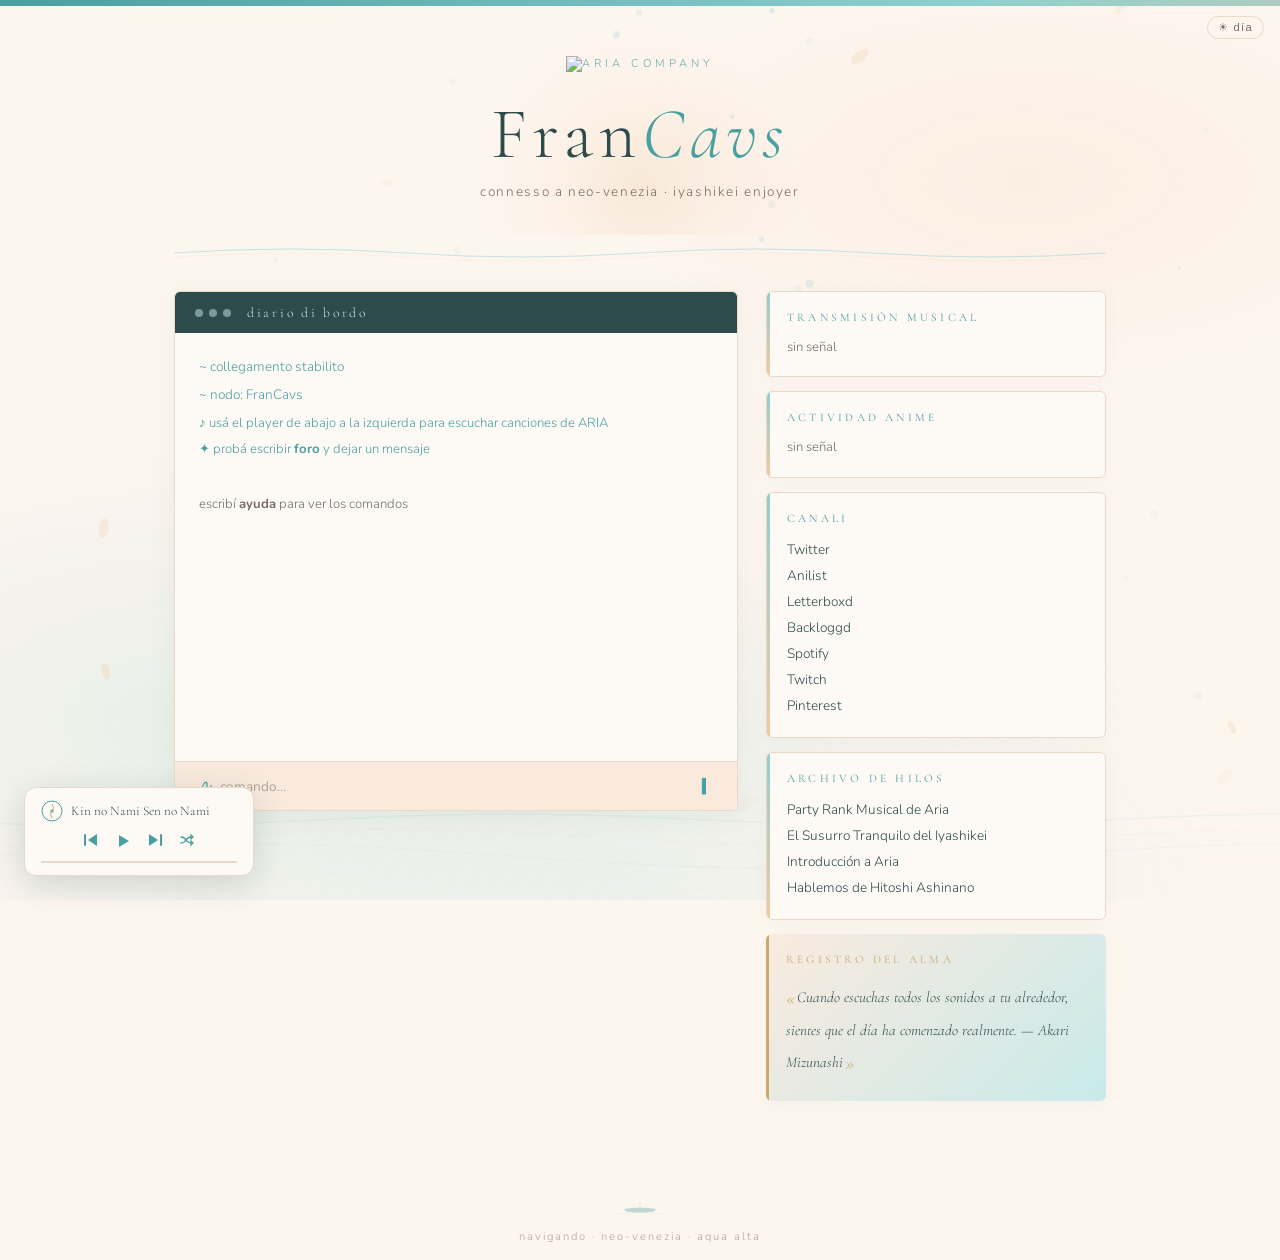
==== commit c5b15110: "Cambio en el api de anilist" ====
--- a/index.html
+++ b/index.html
@@ -1094,7 +1094,7 @@
 async function getAnime(){
   try {
     const query=`query{MediaListCollection(userName:"FranCavs",type:ANIME,sort:UPDATED_TIME_DESC){lists{entries{progress status updatedAt media{title{romaji}coverImage{medium}}}}}}`;
-    const data=await fetch("https://graphql.anilist.co",{method:"POST",headers:{"Content-Type":"application/json"},body:JSON.stringify({query})}).then(r=>r.json());
+    const data=await fetch("https://muddy-recipe-5a76.franprocapo.workers.dev", {method:"POST",headers:{"Content-Type":"application/json"},body:JSON.stringify({query})}).then(r=>r.json());
     const lists = data.data.MediaListCollection.lists || [];
     const allEntries = lists.flatMap(l => l.entries);
     if(!allEntries.length) throw new Error("sin entradas");
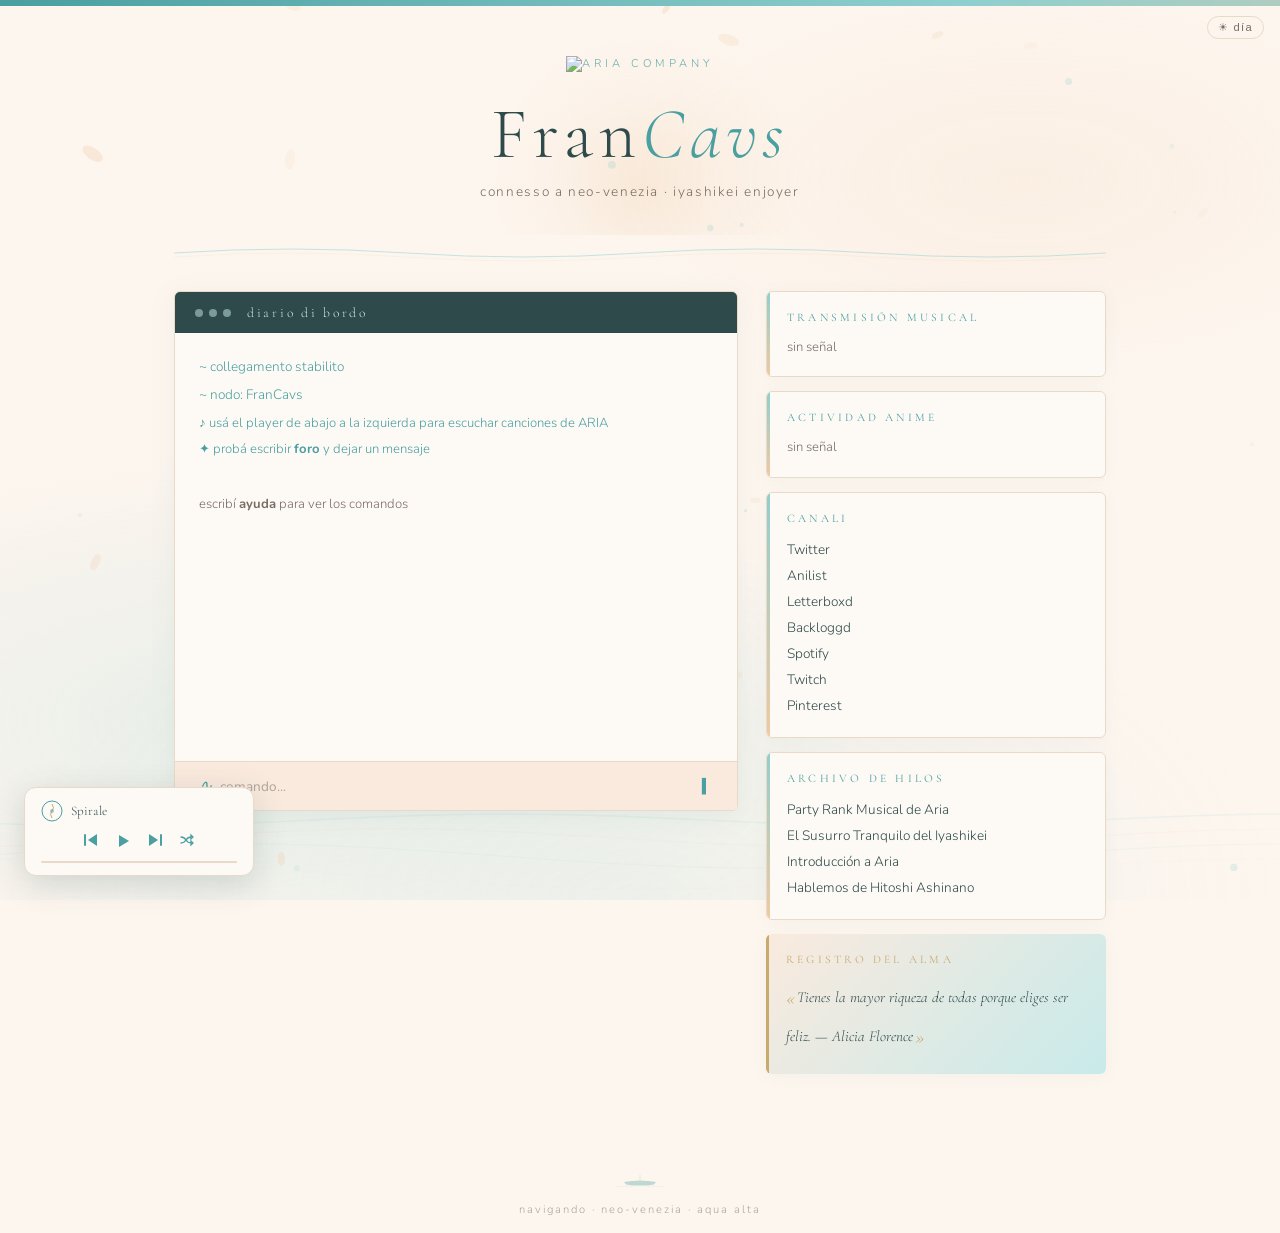
==== commit 2923f8ab: "Cambio en el api de anilist 2" ====
--- a/index.html
+++ b/index.html
@@ -1091,21 +1091,82 @@
 }
 
 /* ── ANILIST ────────────────────────────────────────────────── */
-async function getAnime(){
+async function getAnime() {
   try {
-    const query=`query{MediaListCollection(userName:"FranCavs",type:ANIME,sort:UPDATED_TIME_DESC){lists{entries{progress status updatedAt media{title{romaji}coverImage{medium}}}}}}`;
-    const data=await fetch("https://muddy-recipe-5a76.franprocapo.workers.dev", {method:"POST",headers:{"Content-Type":"application/json"},body:JSON.stringify({query})}).then(r=>r.json());
-    const lists = data.data.MediaListCollection.lists || [];
+    const query = `
+      query ($user: String) {
+        MediaListCollection(userName: $user, type: ANIME) {
+          lists {
+            entries {
+              progress
+              status
+              updatedAt
+              media {
+                title {
+                  romaji
+                }
+                coverImage {
+                  medium
+                }
+              }
+            }
+          }
+        }
+      }
+    `;
+
+    const response = await fetch("https://muddy-recipe-5a76.franprocapo.workers.dev", {
+      method: "POST",
+      headers: {
+        "Content-Type": "application/json"
+      },
+      body: JSON.stringify({
+        query,
+        variables: {
+          user: "FranCavs"
+        }
+      })
+    });
+
+    const data = await response.json();
+
+    console.log("AniList respuesta:", data);
+
+    if (data.errors) {
+      throw new Error(JSON.stringify(data.errors));
+    }
+
+    const lists = data.data.MediaListCollection?.lists ?? [];
     const allEntries = lists.flatMap(l => l.entries);
-    if(!allEntries.length) throw new Error("sin entradas");
-    const entry = allEntries.reduce((latest, e) => (e.updatedAt > latest.updatedAt ? e : latest), allEntries[0]);
+
+    if (!allEntries.length) {
+      throw new Error("Sin entradas.");
+    }
+
+    const entry = allEntries.reduce((a, b) =>
+      a.updatedAt > b.updatedAt ? a : b
+    );
+
     const statusLabel = {
-      CURRENT: "viendo", COMPLETED: "completado", PAUSED: "en pausa",
-      DROPPED: "abandonado", PLANNING: "planeado", REPEATING: "re-viendo"
+      CURRENT: "viendo",
+      COMPLETED: "completado",
+      PAUSED: "en pausa",
+      DROPPED: "abandonado",
+      PLANNING: "planeado",
+      REPEATING: "re-viendo"
     }[entry.status] || "";
-    document.getElementById("anilist").innerHTML=
-      `${entry.media.coverImage.medium?`<img src="${entry.media.coverImage.medium}" alt="">`:""}<span style="color:var(--gondola);font-size:0.88rem;">${entry.media.title.romaji}</span><br><span style="font-size:0.76rem;color:var(--text-faint);">ep. ${entry.progress}${statusLabel?` · ${statusLabel}`:""}</span>`;
-  } catch { document.getElementById("anilist").textContent="sin señal"; }
+
+    document.getElementById("anilist").innerHTML =
+      `${entry.media.coverImage.medium ? `<img src="${entry.media.coverImage.medium}" alt="">` : ""}
+      <span style="color:var(--gondola);font-size:0.88rem;">${entry.media.title.romaji}</span><br>
+      <span style="font-size:0.76rem;color:var(--text-faint);">
+        ep. ${entry.progress}${statusLabel ? ` · ${statusLabel}` : ""}
+      </span>`;
+
+  } catch (err) {
+    console.error(err);
+    document.getElementById("anilist").textContent = "sin señal";
+  }
 }
 
 /* ── CONTADOR ANIMADO ───────────────────────────────────────── */
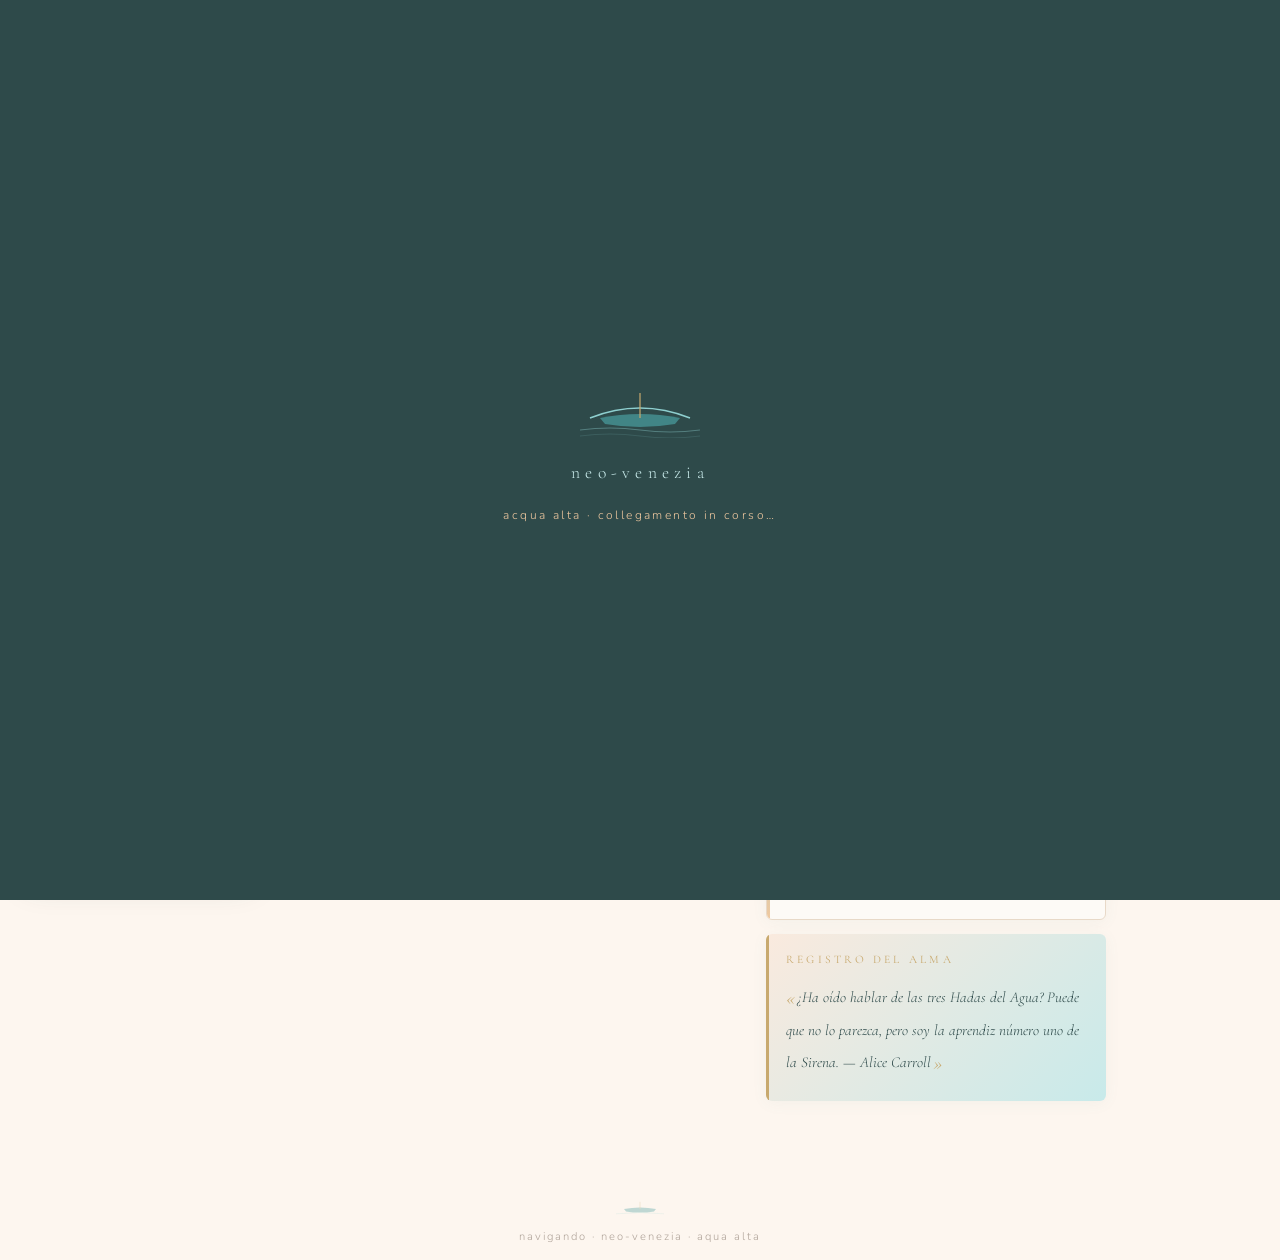
==== commit d1420064: "Anilist api funca porfi" ====
--- a/index.html
+++ b/index.html
@@ -1115,7 +1115,7 @@
       }
     `;
 
-    const response = await fetch("https://muddy-recipe-5a76.franprocapo.workers.dev", {
+    const response = await fetch("https://graphql.anilist.co", {
       method: "POST",
       headers: {
         "Content-Type": "application/json"
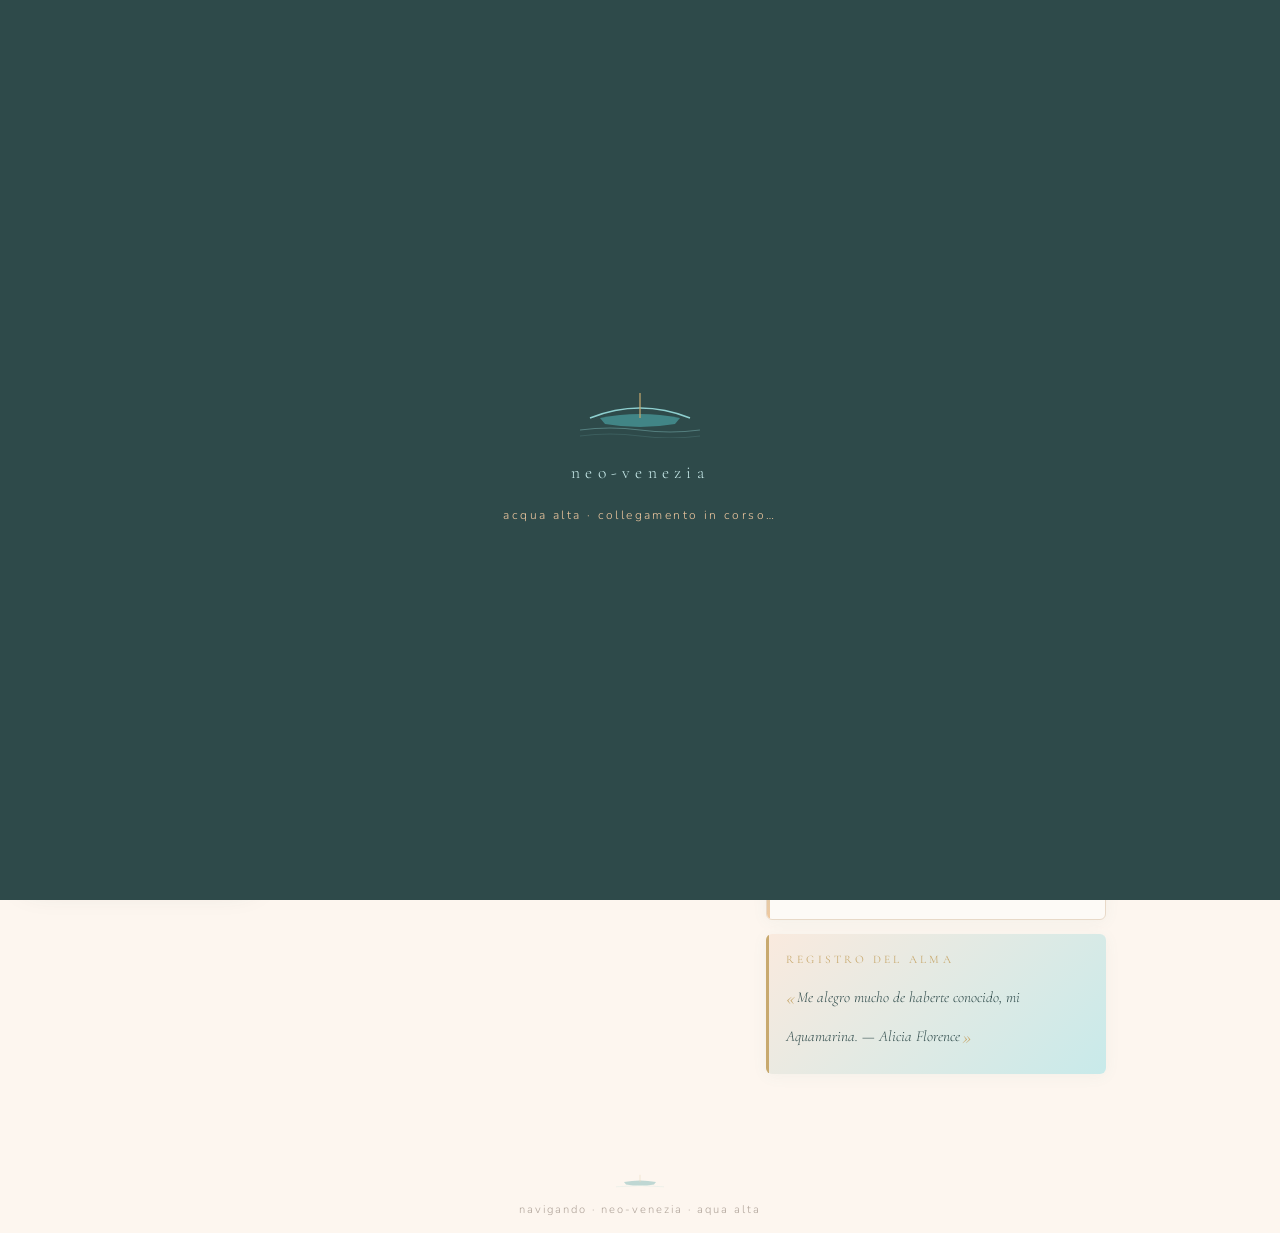
==== commit 5b2c1fe5: "Cambios de títulos" ====
--- a/index.html
+++ b/index.html
@@ -551,7 +551,7 @@
       <img src="https://files.catbox.moe/u4au3i.png" alt="Aria Company" style="height:32px; width:auto; opacity:0.85;">
     </div>
     <h1>Fran<span>Cavs</span></h1>
-    <div class="header-sub">connesso a neo-venezia · iyashikei enjoyer</div>
+    <div class="header-sub">conectado a neo-venezia</div>
     <div id="contador"></div>
   </header>
 
@@ -567,10 +567,10 @@
     <div class="gondola-log">
       <div class="log-header">
         <div class="log-header-dots"><span></span><span></span><span></span></div>
-        <div class="log-header-title">diario di bordo</div>
+        <div class="log-header-title">cuaderno de viaje</div>
       </div>
       <div class="log-output" id="terminal-output">
-        <p class="prompt-line">~ collegamento stabilito</p>
+        <p class="prompt-line">~ conexión establecida</p>
         <p class="prompt-line">~ nodo: FranCavs</p>
         <p class="box-content" style="color:var(--aqua-deep);">♪ usá el player de abajo a la izquierda para escuchar canciones de ARIA</p>
         <p class="box-content" style="color:var(--aqua-deep);">✦ probá escribir <strong>foro</strong> y dejar un mensaje</p>
@@ -596,7 +596,7 @@
         <div id="anilist" class="box-content">consultando…</div>
       </div>
       <div class="box">
-        <div class="box-title">canali</div>
+        <div class="box-title">canales</div>
         <a href="https://x.com/francavs__" target="_blank" rel="noopener">Twitter</a>
         <a href="https://anilist.co/user/FranCavs/" target="_blank" rel="noopener">Anilist</a>
         <a href="https://boxd.it/ewS2r" target="_blank" rel="noopener">Letterboxd</a>
@@ -1153,7 +1153,7 @@
       PAUSED: "en pausa",
       DROPPED: "abandonado",
       PLANNING: "planeado",
-      REPEATING: "re-viendo"
+      REPEATING: "re-watching"
     }[entry.status] || "";
 
     document.getElementById("anilist").innerHTML =
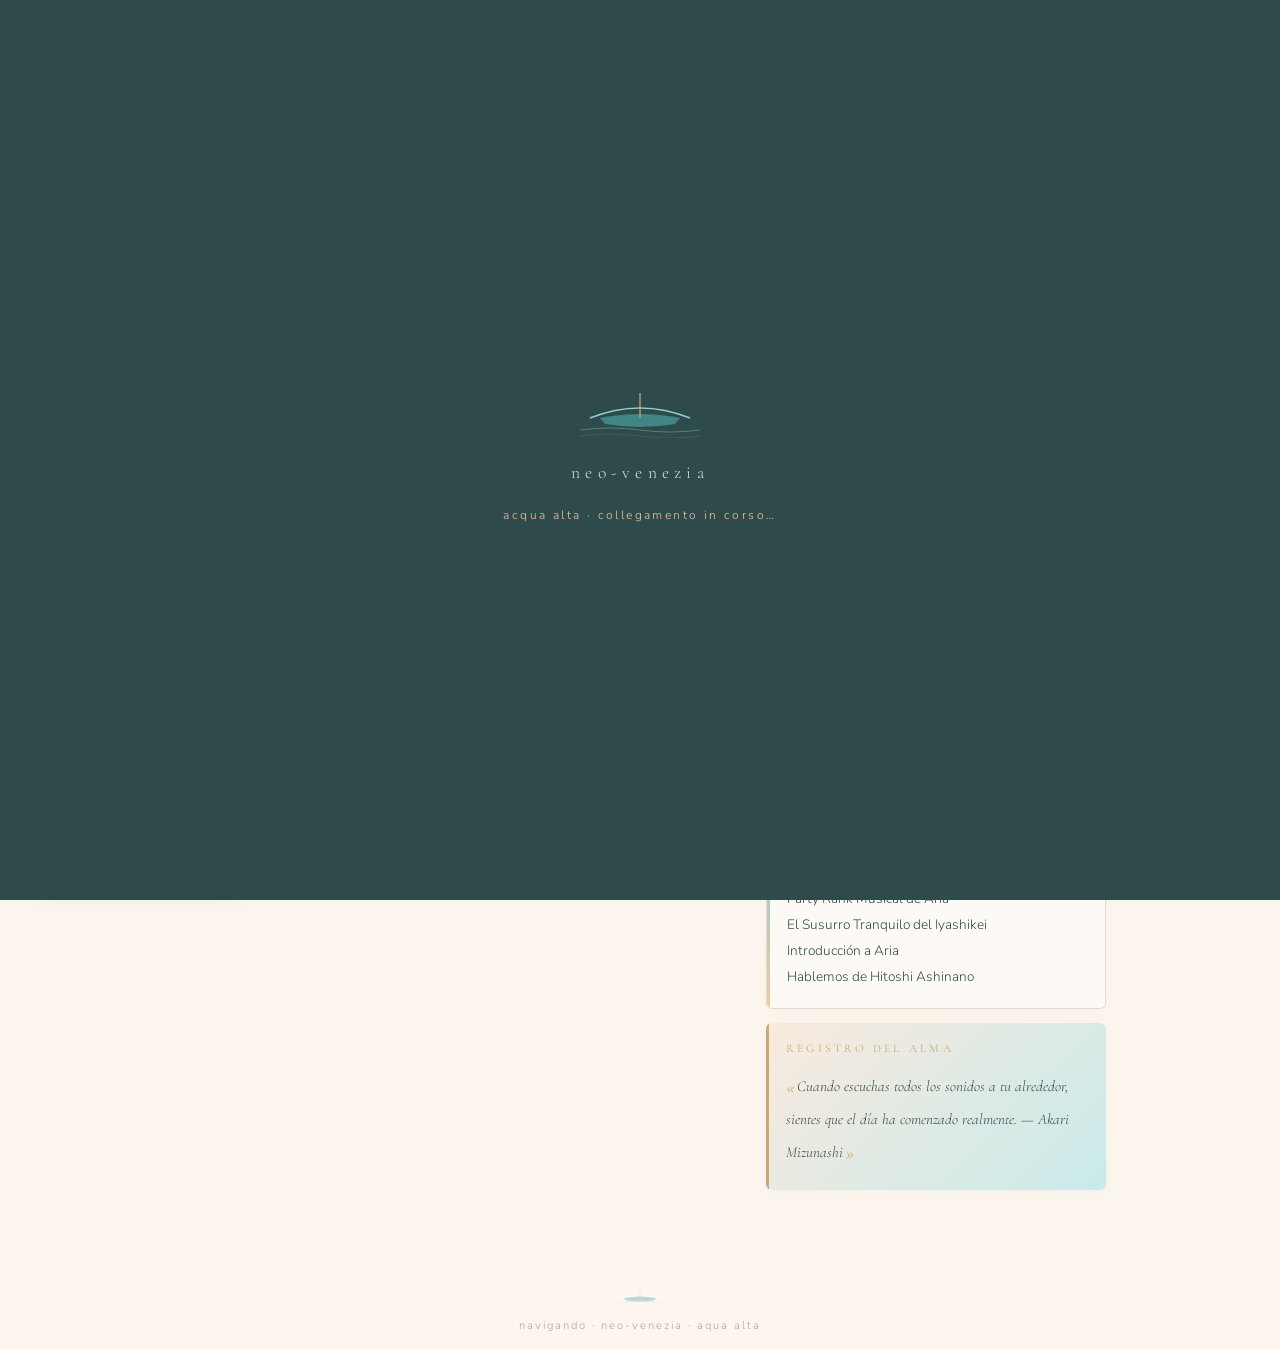
==== commit 2c0d603b: "Agregado actividad Película" ====
--- a/index.html
+++ b/index.html
@@ -176,7 +176,8 @@
 }
 
 body.noche #lastfm span,
-body.noche #anilist span { color: #e8f4f8 !important; }
+body.noche #anilist span,
+body.noche #letterboxd span { color: #e8f4f8 !important; }
 body.noche .mp-song-name { color: #e8f4f8; }
 
 /* ── WRAPPER ────────────────────────────────────────────────── */
@@ -430,9 +431,17 @@
 }
 .box a:hover { color:var(--aqua-deep); border-bottom-color:var(--aqua-light); padding-left:4px; }
 .box-content { font-size:0.82rem; color:var(--text-soft); line-height:1.7; transition: color 1.5s ease; }
-#lastfm img, #anilist img {
+#lastfm img, #anilist img, #letterboxd img {
   max-width:56px; border-radius:3px; margin-bottom:8px;
   display:block; border:1px solid var(--sand);
+}
+.act-label {
+  font-size: 0.64rem; letter-spacing: 0.22em; text-transform: uppercase;
+  color: var(--text-faint); margin-bottom: 6px;
+}
+.act-divider {
+  border-top: 1px dashed var(--sand); margin: 14px 0 12px;
+  transition: border-color 1.5s ease;
 }
 .quote-box { background: linear-gradient(135deg, var(--peach-soft), var(--aqua-light)); border:none; }
 .quote-box::before { background: var(--gold); }
@@ -592,8 +601,12 @@
         <div id="lastfm" class="box-content">conectando…</div>
       </div>
       <div class="box">
-        <div class="box-title">actividad anime</div>
+        <div class="box-title">actividad</div>
+        <div class="act-label">anime</div>
         <div id="anilist" class="box-content">consultando…</div>
+        <div class="act-divider"></div>
+        <div class="act-label">película</div>
+        <div id="letterboxd" class="box-content">consultando…</div>
       </div>
       <div class="box">
         <div class="box-title">canales</div>
@@ -1169,6 +1182,63 @@
   }
 }
 
+/* ── LETTERBOXD (vía RSS) ───────────────────────────────────── */
+const LB_USER = "francavs__";
+
+function escHTML(s){
+  return String(s).replace(/[&<>"']/g, c => ({"&":"&amp;","<":"&lt;",">":"&gt;",'"':"&quot;","'":"&#39;"}[c]));
+}
+
+// Letterboxd no permite pedir su RSS directo desde el navegador (CORS),
+// así que pasamos por proxies públicos. Si uno falla, prueba el siguiente.
+async function fetchLetterboxdXML(){
+  const rss = `https://letterboxd.com/${LB_USER}/rss/`;
+  const proxies = [
+    u => `https://api.allorigins.win/raw?url=${encodeURIComponent(u)}`,
+    u => `https://corsproxy.io/?${encodeURIComponent(u)}`,
+  ];
+  for(const makeUrl of proxies){
+    try{
+      const r = await fetch(makeUrl(rss));
+      if(!r.ok) continue;
+      const txt = await r.text();
+      if(txt.includes("<rss")) return txt;
+    } catch {}
+  }
+  throw new Error("no se pudo leer el RSS");
+}
+
+async function getMovie(){
+  const el = document.getElementById("letterboxd");
+  try{
+    const xml = new DOMParser().parseFromString(await fetchLetterboxdXML(), "text/xml");
+    const items = [...xml.getElementsByTagName("item")];
+    // el feed también trae listas: nos quedamos con la primera entrada que sea una película
+    const item = items.find(i => i.getElementsByTagName("letterboxd:filmTitle").length);
+    if(!item) throw new Error("sin películas");
+
+    const get = tag => item.getElementsByTagName(tag)[0]?.textContent || "";
+    const title   = get("letterboxd:filmTitle");
+    const year    = get("letterboxd:filmYear");
+    const rating  = parseFloat(get("letterboxd:memberRating"));
+    const rewatch = get("letterboxd:rewatch") === "Yes";
+    const poster  = (get("description").match(/<img src="([^"]+)"/) || [])[1] || "";
+
+    let stars = "";
+    if(!isNaN(rating)) stars = "★".repeat(Math.floor(rating)) + (rating % 1 ? "½" : "");
+
+    const detalle = [stars, rewatch ? "re-watch" : ""].filter(Boolean).join(" · ");
+
+    el.innerHTML =
+      `${poster ? `<img src="${escHTML(poster)}" alt="">` : ""}` +
+      `<span style="color:var(--gondola);font-size:0.88rem;">${escHTML(title)}${year ? ` (${escHTML(year)})` : ""}</span>` +
+      `${detalle ? `<br><span style="font-size:0.76rem;color:var(--text-faint);">${escHTML(detalle)}</span>` : ""}`;
+  } catch (err) {
+    console.error("Letterboxd:", err);
+    el.textContent = "sin señal";
+  }
+}
+
 /* ── CONTADOR ANIMADO ───────────────────────────────────────── */
 async function contador(){
   try {
@@ -1219,7 +1289,7 @@
 document.getElementById("mensaje").textContent=mensajes[Math.floor(Math.random()*mensajes.length)];
 
 /* ── INIT ───────────────────────────────────────────────────── */
-getLastTrack(); getAnime(); contador();
+getLastTrack(); getAnime(); getMovie(); contador();
 </script>
 </body>
 </html>
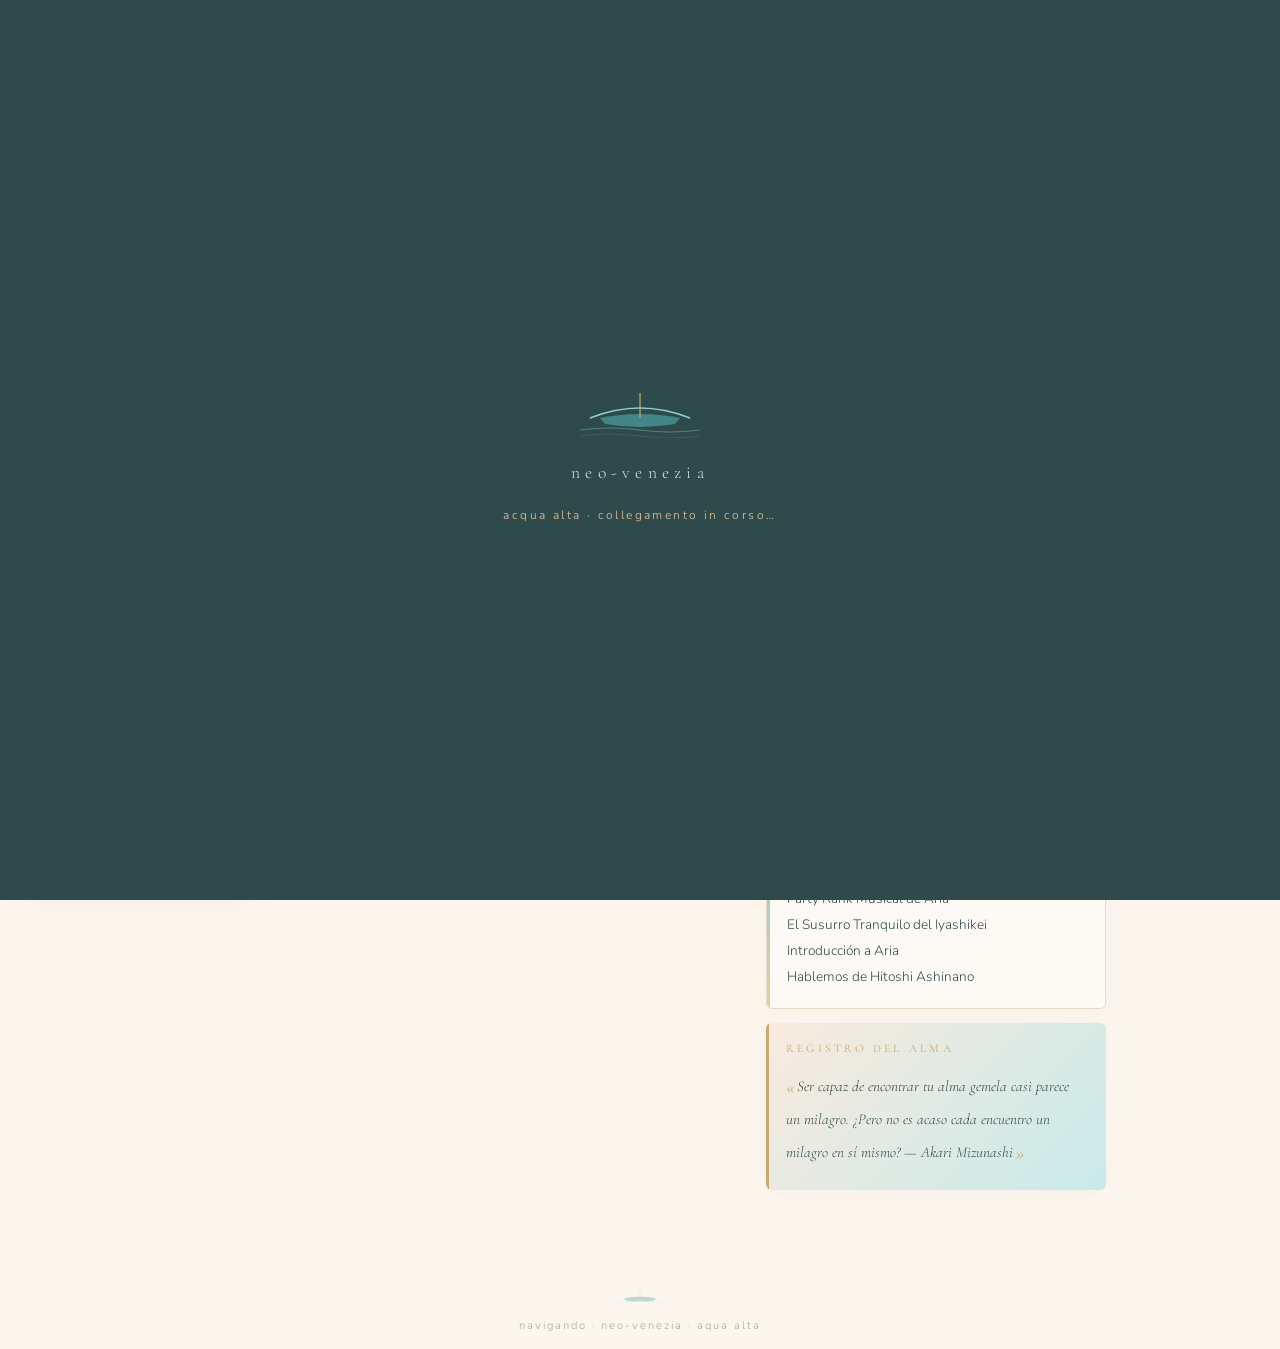
==== commit b9e96ef8: "Agrego actividad película" ====
--- a/index.html
+++ b/index.html
@@ -1182,61 +1182,98 @@
   }
 }
 
-/* ── LETTERBOXD (vía RSS) ───────────────────────────────────── */
+/* ── LETTERBOXD ─────────────────────────────────────────────── */
 const LB_USER = "francavs__";
+const LB_RSS  = `https://letterboxd.com/${LB_USER}/rss/`;
 
 function escHTML(s){
   return String(s).replace(/[&<>"']/g, c => ({"&":"&amp;","<":"&lt;",">":"&gt;",'"':"&quot;","'":"&#39;"}[c]));
 }
 
-// Letterboxd no permite pedir su RSS directo desde el navegador (CORS),
-// así que pasamos por proxies públicos. Si uno falla, prueba el siguiente.
-async function fetchLetterboxdXML(){
-  const rss = `https://letterboxd.com/${LB_USER}/rss/`;
+function renderMovie(m){
+  let stars = "";
+  if(typeof m.rating === "number" && !isNaN(m.rating))
+    stars = "★".repeat(Math.floor(m.rating)) + (m.rating % 1 ? "½" : "");
+  const detalle = [stars, m.rewatch ? "re-watch" : ""].filter(Boolean).join(" · ");
+  document.getElementById("letterboxd").innerHTML =
+    `${m.poster ? `<img src="${escHTML(m.poster)}" alt="">` : ""}` +
+    `<span style="color:var(--gondola);font-size:0.88rem;">${escHTML(m.title)}${m.year ? ` (${escHTML(m.year)})` : ""}</span>` +
+    `${detalle ? `<br><span style="font-size:0.76rem;color:var(--text-faint);">${escHTML(detalle)}</span>` : ""}`;
+}
+
+/* Fuente 1: letterboxd.json del propio repo (lo actualiza una GitHub Action) */
+async function movieFromLocal(){
+  const r = await fetch("letterboxd.json?v=" + Date.now(), { cache: "no-store" });
+  if(!r.ok) throw new Error("letterboxd.json devolvió " + r.status);
+  const d = await r.json();
+  if(!d.title) throw new Error("letterboxd.json sin datos");
+  return d;
+}
+
+/* Fuente 2: RSS leído a través de proxies CORS públicos */
+async function movieFromProxies(){
   const proxies = [
     u => `https://api.allorigins.win/raw?url=${encodeURIComponent(u)}`,
     u => `https://corsproxy.io/?${encodeURIComponent(u)}`,
+    u => `https://api.codetabs.com/v1/proxy?quest=${encodeURIComponent(u)}`,
   ];
   for(const makeUrl of proxies){
     try{
-      const r = await fetch(makeUrl(rss));
-      if(!r.ok) continue;
+      const r = await fetch(makeUrl(LB_RSS), { signal: AbortSignal.timeout(8000) });
+      if(!r.ok) throw new Error("HTTP " + r.status);
       const txt = await r.text();
-      if(txt.includes("<rss")) return txt;
-    } catch {}
+      if(!txt.includes("<rss")) throw new Error("respuesta sin RSS");
+      const xml = new DOMParser().parseFromString(txt, "text/xml");
+      const item = [...xml.getElementsByTagName("item")]
+        .find(i => i.getElementsByTagName("letterboxd:filmTitle").length);
+      if(!item) throw new Error("sin películas en el feed");
+      const get = tag => item.getElementsByTagName(tag)[0]?.textContent || "";
+      return {
+        title:   get("letterboxd:filmTitle"),
+        year:    get("letterboxd:filmYear"),
+        rating:  parseFloat(get("letterboxd:memberRating")),
+        rewatch: get("letterboxd:rewatch") === "Yes",
+        poster:  (get("description").match(/<img src="([^"]+)"/) || [])[1] || "",
+      };
+    } catch(err){ console.warn("Letterboxd proxy falló:", err.message); }
   }
-  throw new Error("no se pudo leer el RSS");
+  throw new Error("fallaron todos los proxies");
+}
+
+/* Fuente 3: rss2json (convierte el RSS a JSON con CORS habilitado) */
+async function movieFromRss2Json(){
+  const r = await fetch(`https://api.rss2json.com/v1/api.json?rss_url=${encodeURIComponent(LB_RSS)}`,
+                        { signal: AbortSignal.timeout(8000) });
+  if(!r.ok) throw new Error("HTTP " + r.status);
+  const d = await r.json();
+  if(d.status !== "ok") throw new Error(d.message || "rss2json error");
+  // las películas tienen título "Nombre, 2021 - ★★★★"; las listas no
+  for(const it of d.items){
+    const m = it.title.match(/^(.*), (\d{4})(?: - (.*))?$/);
+    if(!m) continue;
+    const rs = m[3] || "";
+    const rating = (rs.match(/★/g) || []).length + (rs.includes("½") ? 0.5 : 0);
+    return {
+      title: m[1], year: m[2],
+      rating: rs ? rating : NaN,
+      rewatch: false,
+      poster: (it.description.match(/<img src="([^"]+)"/) || [])[1] || it.thumbnail || "",
+    };
+  }
+  throw new Error("sin películas en el feed");
 }
 
 async function getMovie(){
-  const el = document.getElementById("letterboxd");
-  try{
-    const xml = new DOMParser().parseFromString(await fetchLetterboxdXML(), "text/xml");
-    const items = [...xml.getElementsByTagName("item")];
-    // el feed también trae listas: nos quedamos con la primera entrada que sea una película
-    const item = items.find(i => i.getElementsByTagName("letterboxd:filmTitle").length);
-    if(!item) throw new Error("sin películas");
-
-    const get = tag => item.getElementsByTagName(tag)[0]?.textContent || "";
-    const title   = get("letterboxd:filmTitle");
-    const year    = get("letterboxd:filmYear");
-    const rating  = parseFloat(get("letterboxd:memberRating"));
-    const rewatch = get("letterboxd:rewatch") === "Yes";
-    const poster  = (get("description").match(/<img src="([^"]+)"/) || [])[1] || "";
-
-    let stars = "";
-    if(!isNaN(rating)) stars = "★".repeat(Math.floor(rating)) + (rating % 1 ? "½" : "");
-
-    const detalle = [stars, rewatch ? "re-watch" : ""].filter(Boolean).join(" · ");
-
-    el.innerHTML =
-      `${poster ? `<img src="${escHTML(poster)}" alt="">` : ""}` +
-      `<span style="color:var(--gondola);font-size:0.88rem;">${escHTML(title)}${year ? ` (${escHTML(year)})` : ""}</span>` +
-      `${detalle ? `<br><span style="font-size:0.76rem;color:var(--text-faint);">${escHTML(detalle)}</span>` : ""}`;
-  } catch (err) {
-    console.error("Letterboxd:", err);
-    el.textContent = "sin señal";
+  const fuentes = [
+    ["letterboxd.json", movieFromLocal],
+    ["proxies",         movieFromProxies],
+    ["rss2json",        movieFromRss2Json],
+  ];
+  for(const [nombre, fn] of fuentes){
+    try{ renderMovie(await fn()); return; }
+    catch(err){ console.warn(`Letterboxd (${nombre}) falló:`, err.message); }
   }
+  document.getElementById("letterboxd").textContent = "sin señal";
 }
 
 /* ── CONTADOR ANIMADO ───────────────────────────────────────── */
